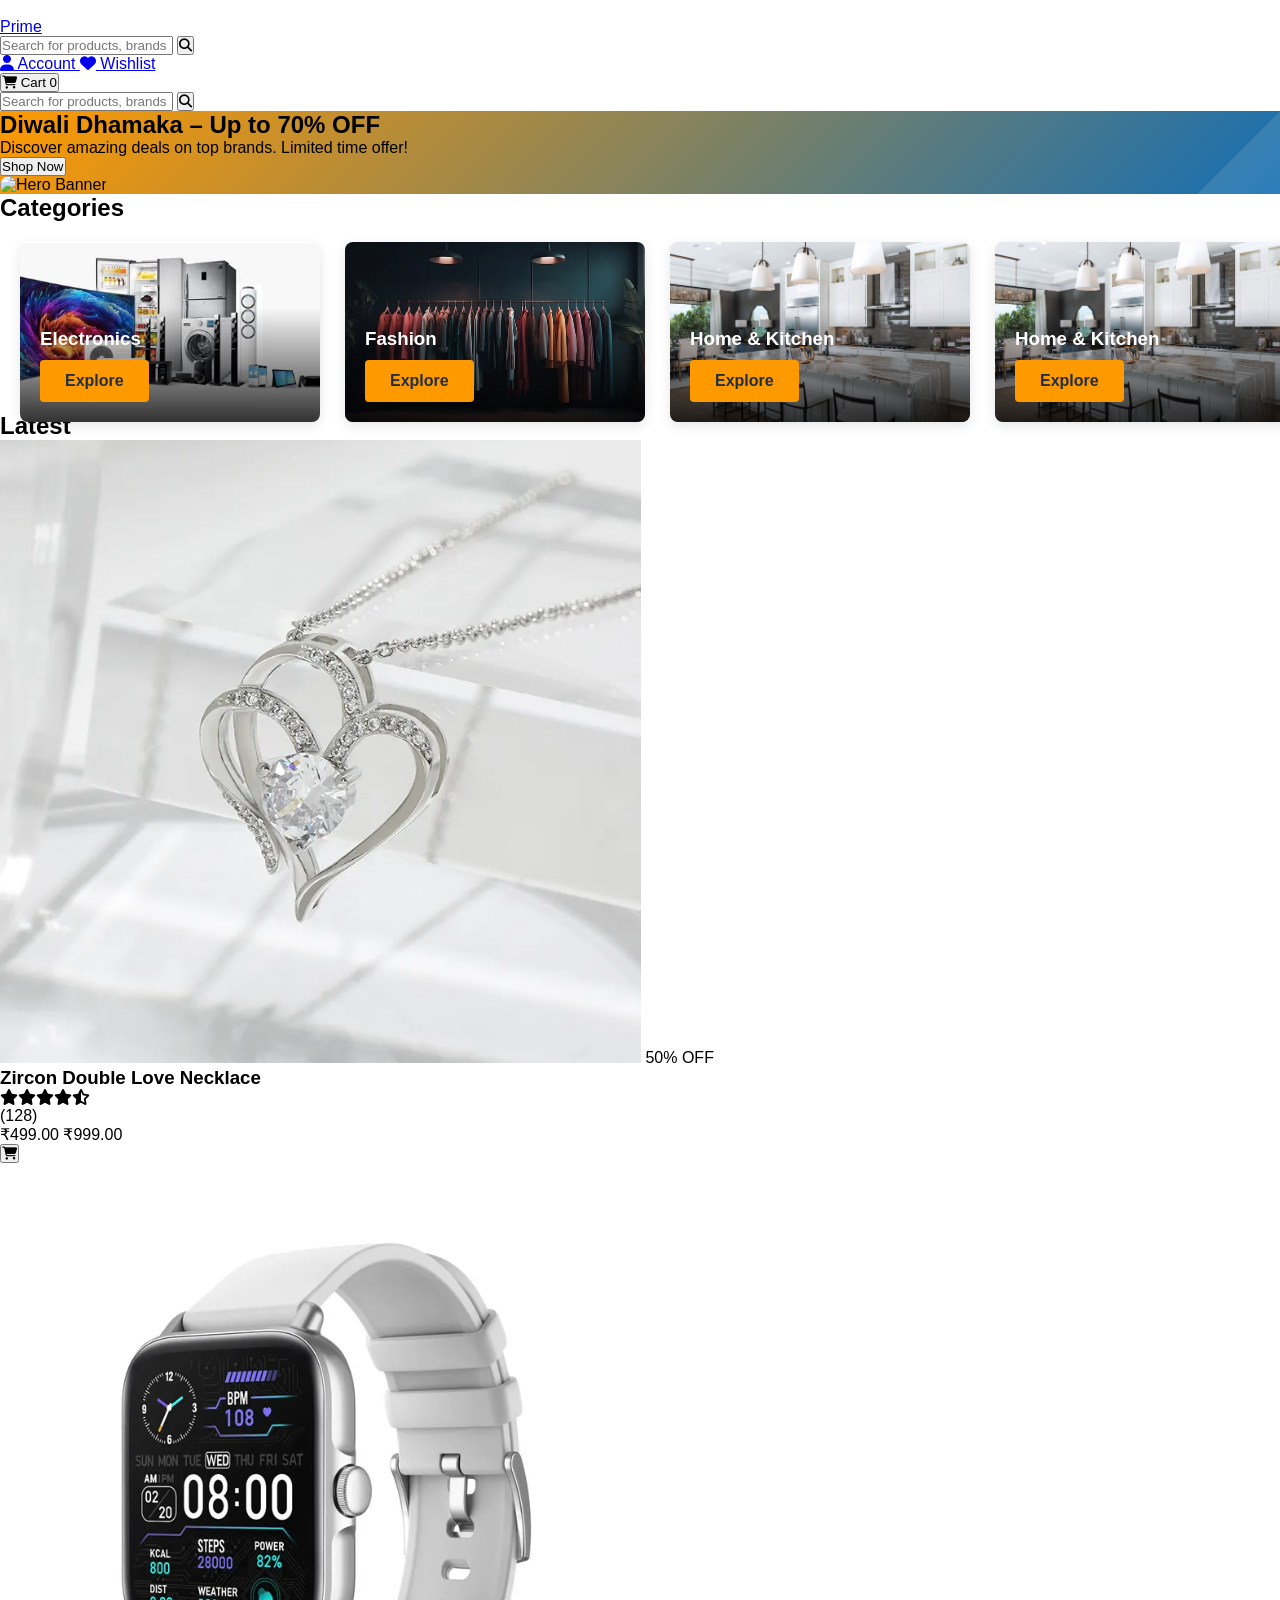
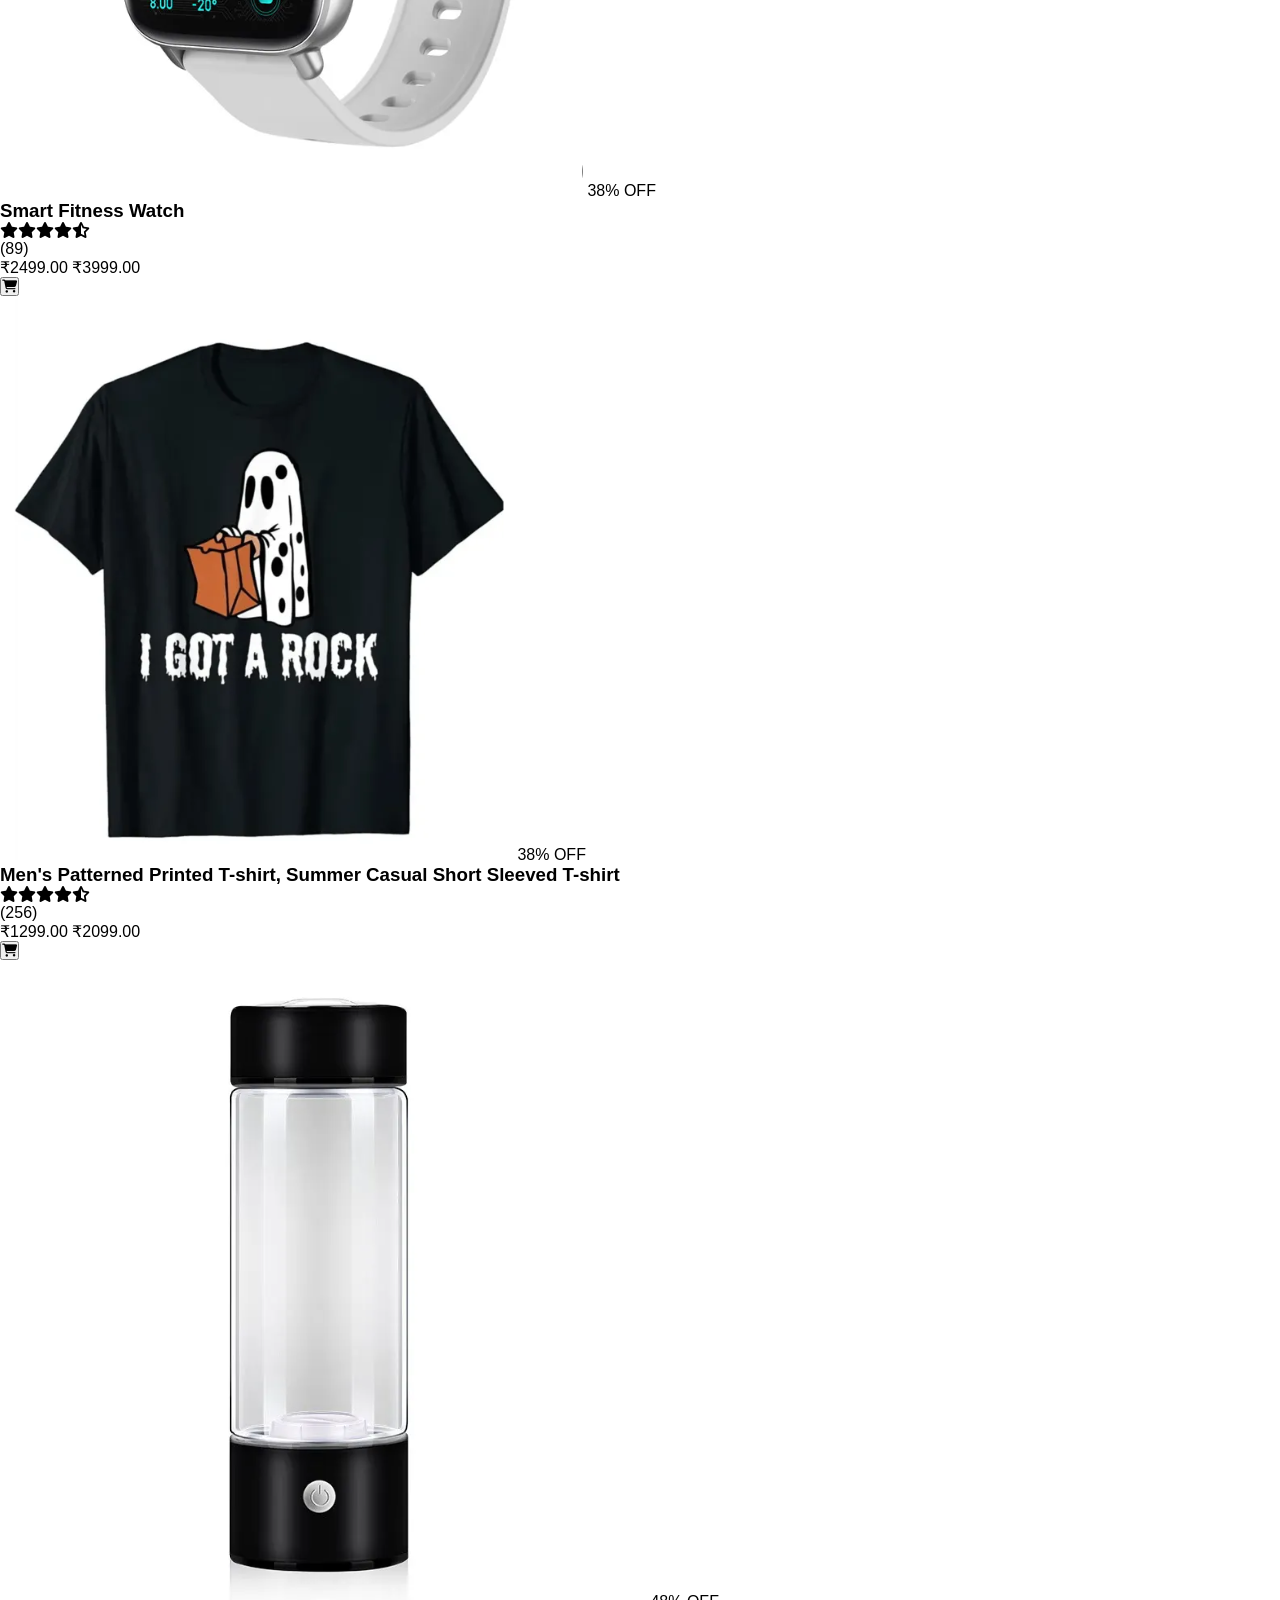
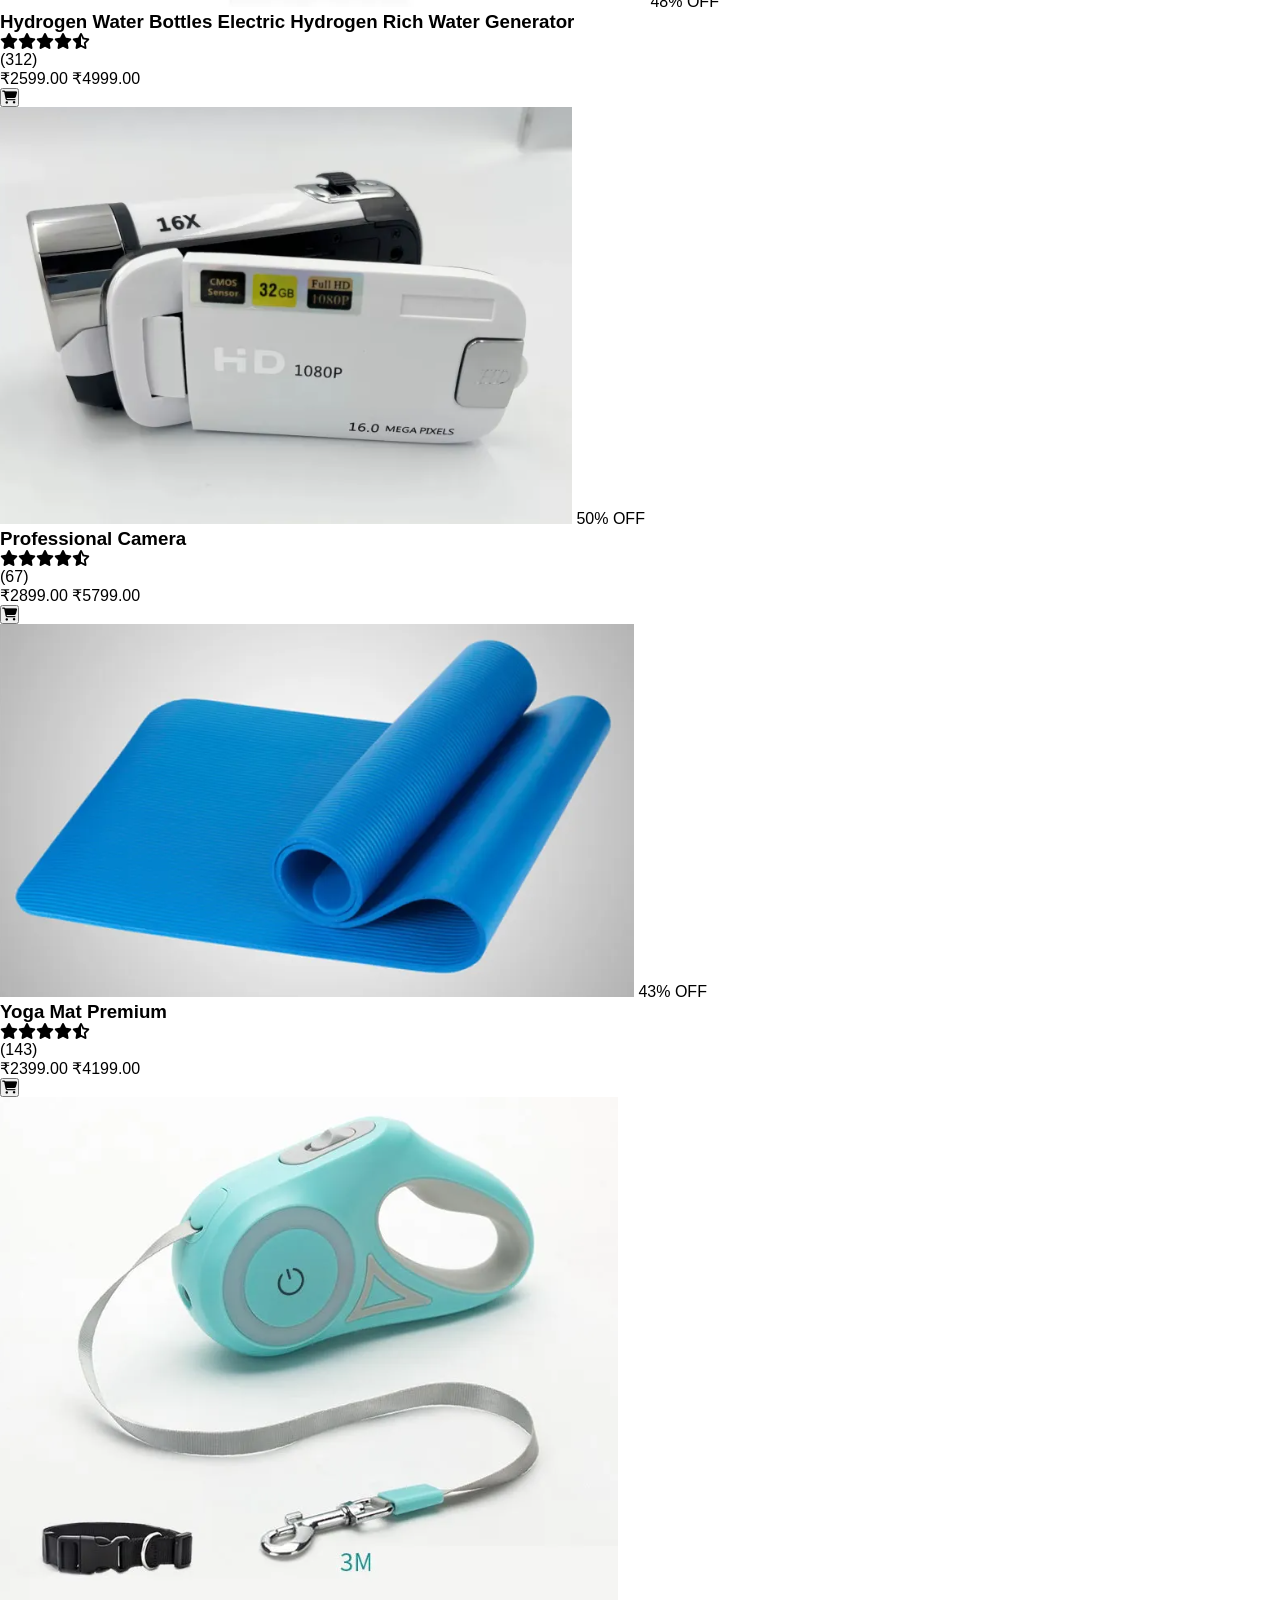
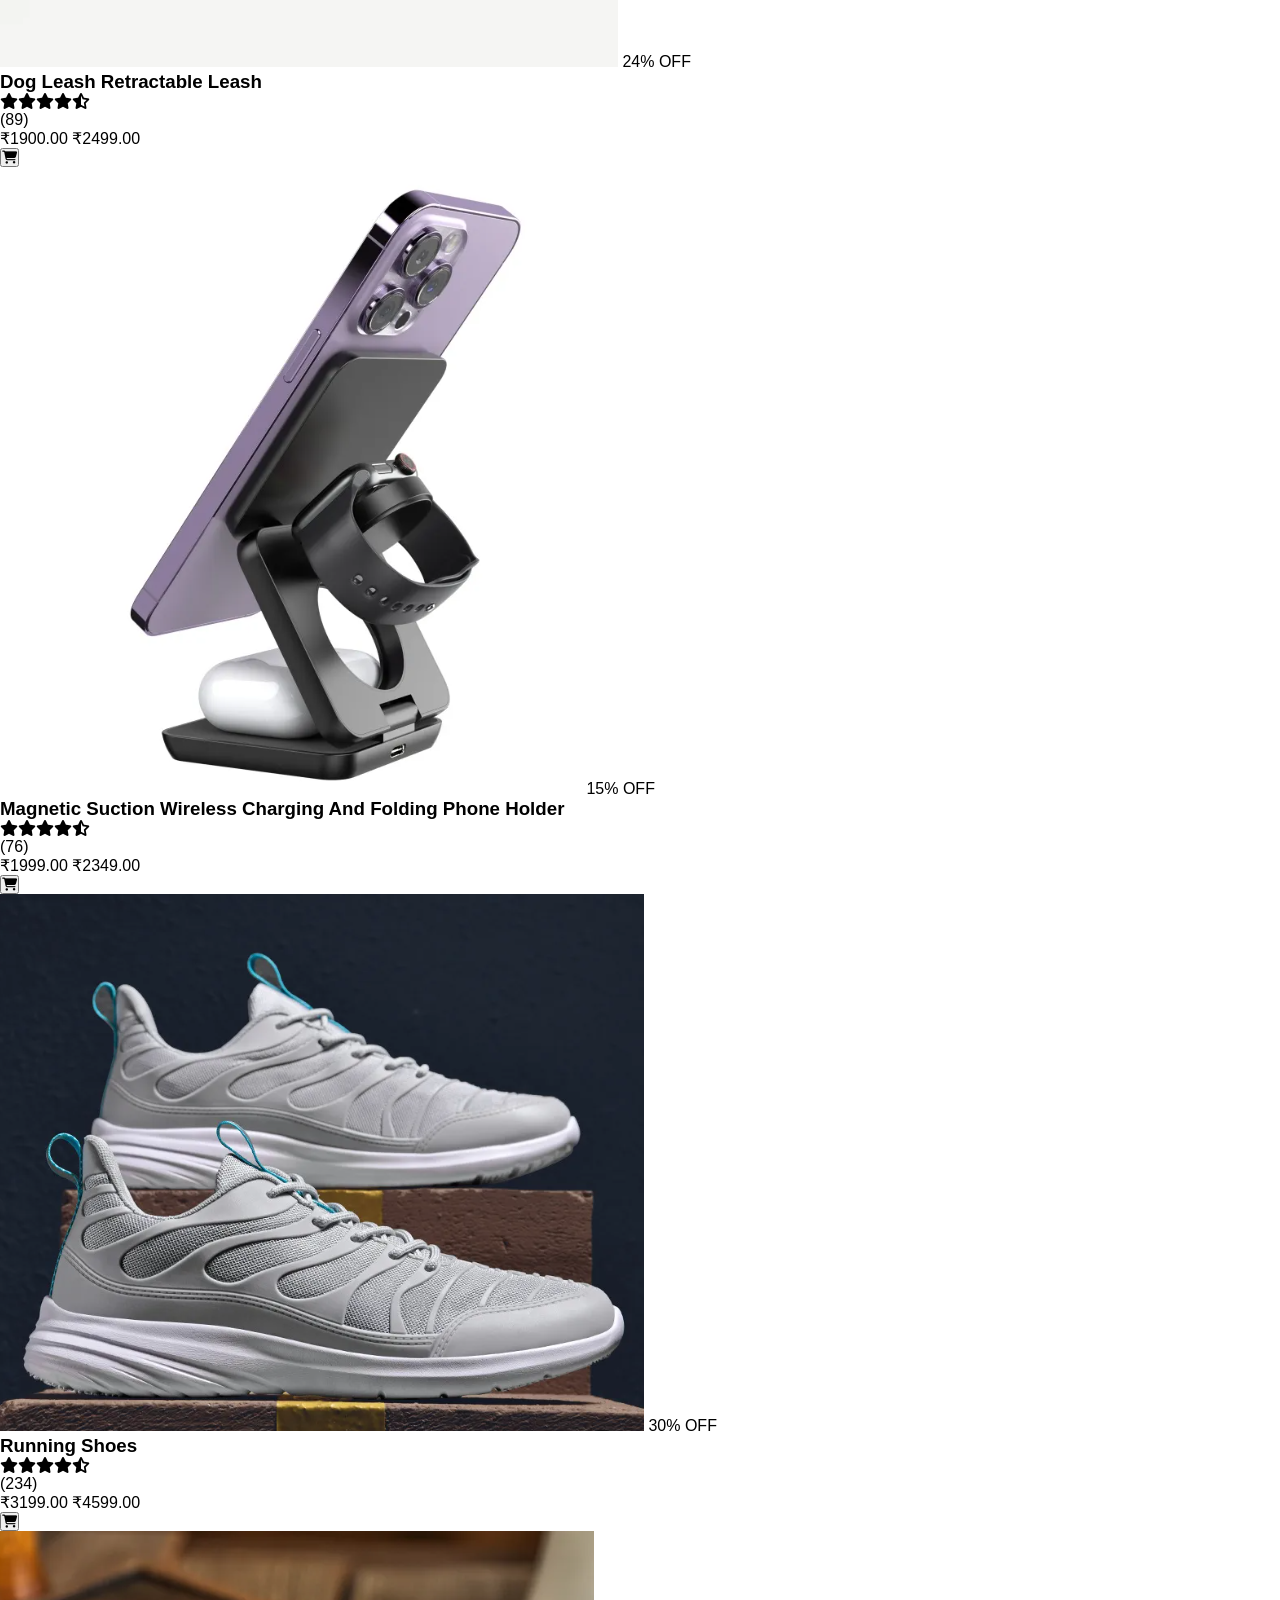
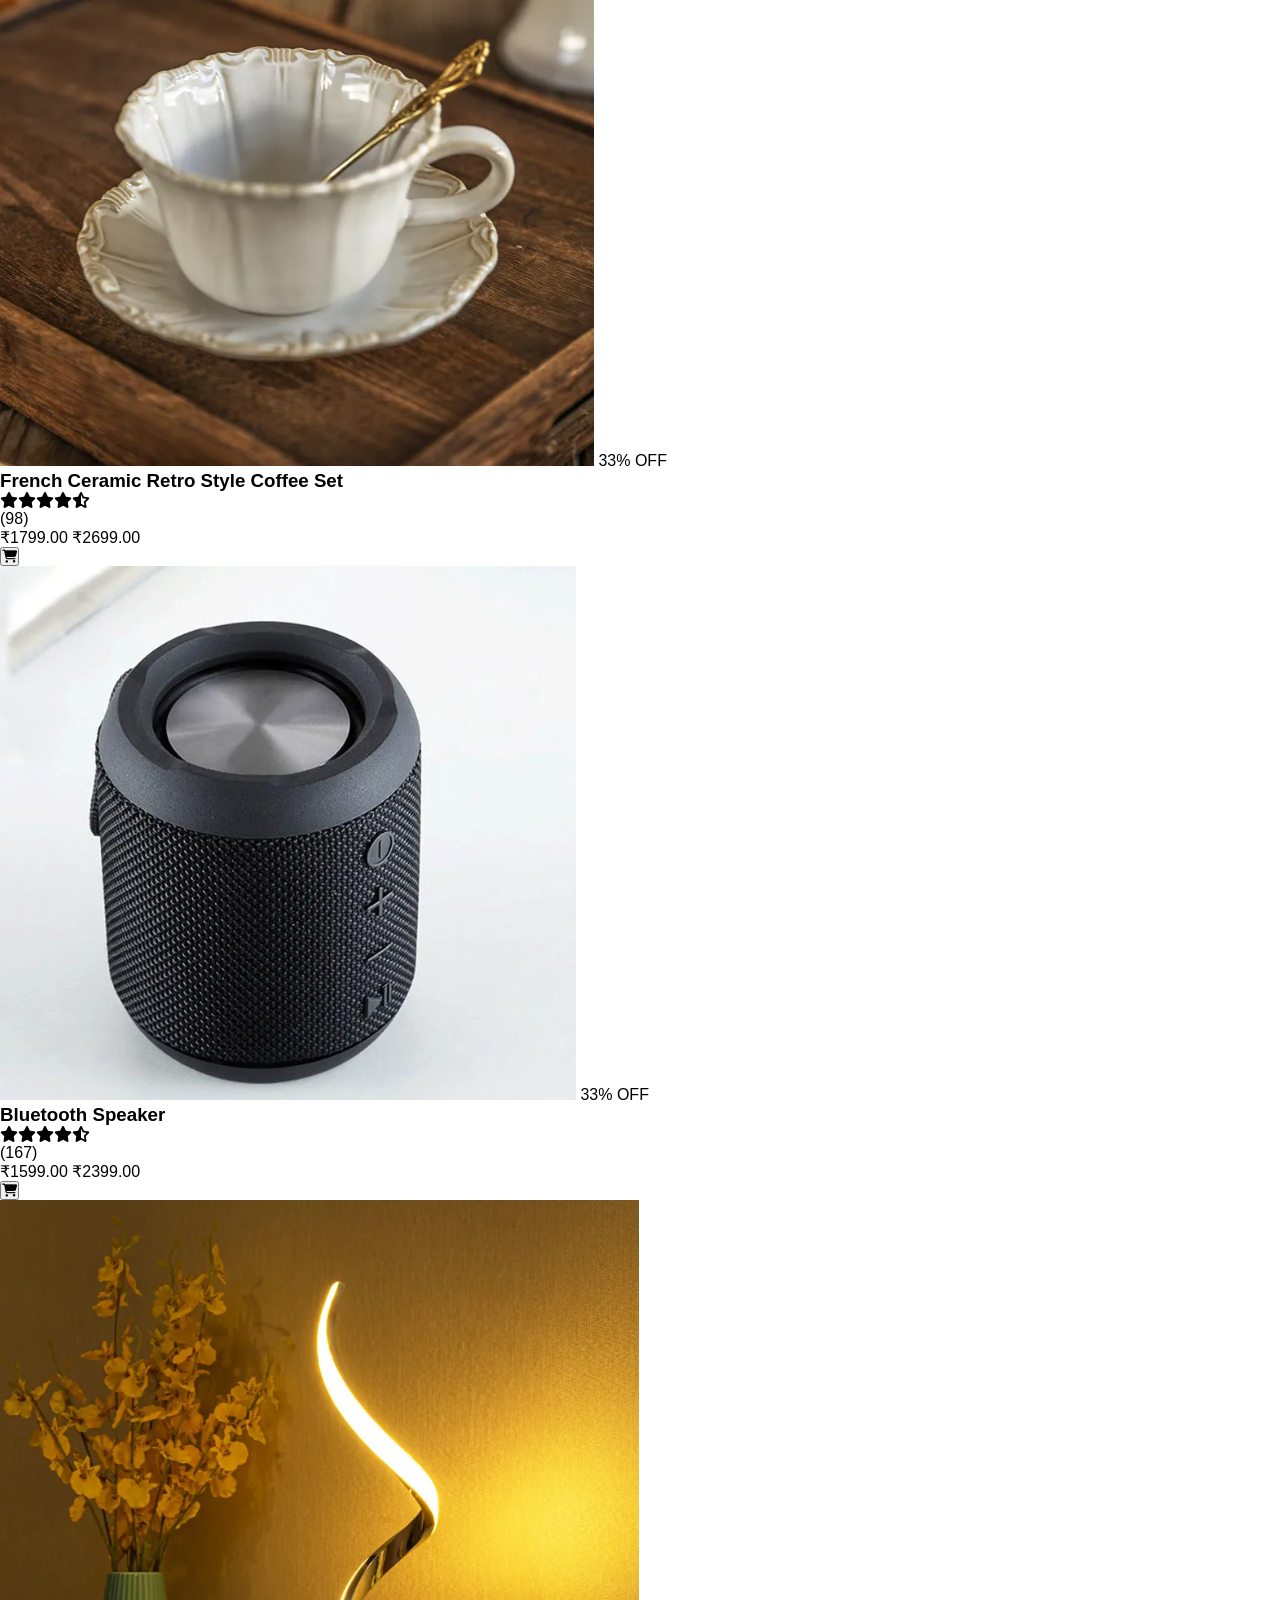
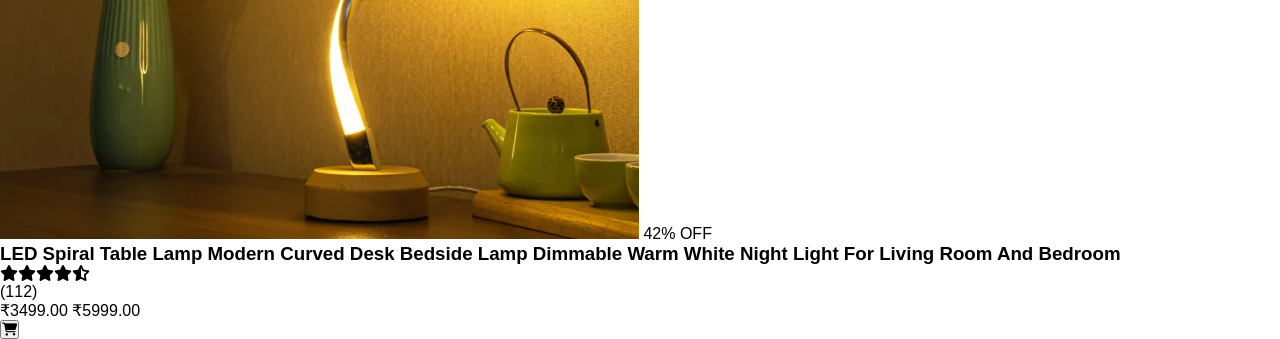
==== Prime.html @ 4dba27ad "Add files via upload" ====
<!DOCTYPE html>
<html lang="en">

<head>
    <meta charset="UTF-8">
    <meta name="viewport" content="width=device-width, initial-scale=1.0">
    <title>Prime</title>
    <link rel="stylesheet" href="style.css">
    <script src="https://cdn.tailwindcss.com"></script>
    <link rel="stylesheet" href="https://cdnjs.cloudflare.com/ajax/libs/font-awesome/6.4.0/css/all.min.css">
</head>

<body class="bg-gray-50">

    <!-- Notification -->
    <div id="notification"
        class="notification fixed top-20 right-4 bg-green-500 text-white px-6 py-3 rounded-lg shadow-lg z-50">
        <span class="font-medium">Product added to cart!</span>
    </div>

    <!-- Navbar -->
    <nav class="bg-white shadow-md sticky top-0 z-40">
        <div class="container mx-auto px-4">
            <div class="flex items-center justify-between h-16">
                <!-- Logo -->
                <div class="flex items-center">
                    <a href="#" class="text-2xl font-bold text-indigo-600">Prime</a>
                </div>

                <!-- Search Bar -->
                <div class="hidden md:flex flex-1 max-w-xl mx-8">
                    <div class="relative w-full">
                        <input type="text" placeholder="Search for products, brands and more"
                            class="w-full px-4 py-2 rounded-lg border border-gray-300 focus:outline-none focus:ring-2 focus:ring-indigo-500 focus:border-transparent">
                        <button
                            class="absolute right-0 top-0 h-full px-4 bg-indigo-600 text-white rounded-r-lg hover:bg-indigo-700 transition-colors">
                            <i class="fas fa-search"></i>
                        </button>
                    </div>
                </div>

                <!-- Right Menu -->
                <div class="flex items-center space-x-6">
                    <a href="#" class="text-gray-700 hover:text-indigo-600 transition-colors hidden md:block">
                        <i class="fas fa-user mr-1"></i> Account
                    </a>
                    <a href="#" class="text-gray-700 hover:text-indigo-600 transition-colors">
                        <i class="fas fa-heart mr-1"></i> Wishlist
                    </a>
                    <div class="relative">
                        <button id="cart-button" class="text-gray-700 hover:text-indigo-600 transition-colors">
                            <i class="fas fa-shopping-cart mr-1"></i> Cart
                            <span id="cart-count"
                                class="cart-count absolute -top-2 -right-2 bg-indigo-600 text-white text-xs rounded-full h-5 w-5 flex items-center justify-center">0</span>
                        </button>
                    </div>
                </div>
            </div>

            <!-- Mobile Search -->
            <div class="md:hidden pb-4">
                <div class="relative">
                    <input type="text" placeholder="Search for products, brands and more"
                        class="w-full px-4 py-2 rounded-lg border border-gray-300 focus:outline-none focus:ring-2 focus:ring-indigo-500 focus:border-transparent">
                    <button class="absolute right-0 top-0 h-full px-4 bg-indigo-600 text-white rounded-r-lg">
                        <i class="fas fa-search"></i>
                    </button>
                </div>
            </div>
        </div>
    </nav>

 <!-- Hero Section -->
    <section class="hero-section text-white py-12 md:py-20">
        <div class="container mx-auto px-4">
            <div class="flex flex-col md:flex-row items-center">
                <div class="md:w-1/2 mb-8 md:mb-0 hero-content">
                    <h1 class="text-4xl md:text-5xl font-bold mb-4 animate-slideInLeft">Diwali Dhamaka – Up to 70% OFF</h1>
                    <p class="text-xl mb-6 animate-slideInLeft" style="animation-delay: 0.2s">Discover amazing deals on top brands. Limited time offer!</p>
                    <button class="bg-white text-indigo-600 px-8 py-3 rounded-lg font-semibold hover:bg-gray-100 transition-colors shadow-lg animate-slideInLeft" style="animation-delay: 0.4s">
                        Shop Now
                    </button>
                </div>
                <div class="md:w-1/2 flex justify-center">
                    <img src="img-logo.jpg" alt="Hero Banner" class="rounded-lg hero-image animate-slideInRight">
                </div>
            </div>
        </div>
    </section>


   <!-- category section -->

   <section class="py-12 bg-white ">
    <div>
        <h1  class="text-2xl font-bold mb-3 text-center">Categories</h1>
        <div class="div-cate">
        <div class="categories">
        <div class="category-card" style="background-image: url('img2.webp');">
            <div class="category-content">
                <h3>Electronics</h3>
                <a href="#" class="btn">Explore</a>
            </div>
        </div>
        
        <div class="category-card" style="background-image: url('img3.jpg');">
            <div class="category-content">
                <h3>Fashion</h3>
                <a href="#" class="btn">Explore</a>
            </div>
        </div>
        
        <div class="category-card" style="background-image: url('img5.jpg');">
            <div class="category-content">
                <h3>Home & Kitchen</h3>
                <a href="#" class="btn">Explore</a>
            </div>
        </div>

        <div class="category-card" style="background-image: url('img5.jpg');">
            <div class="category-content">
                <h3>Home & Kitchen</h3>
                <a href="#" class="btn">Explore</a>
            </div>
        </div>
    </div>
    </div>
    </div>
   </section>



       <!-- Categories Section -->
    <section style="margin-top: -50px;" class="py-12 bg-white">
        <div class="container mx-auto px-4">
            <h2 class="text-2xl font-bold mb-8 text-center">Latest</h2>
            <div class="grid grid-cols-2 md:grid-cols-4 lg:grid-cols-6 gap-4">
                <div class="bg-gray-100 rounded-lg p-4 text-center hover:bg-indigo-50 transition-colors cursor-pointer">
                    <div class="bg-indigo-100 w-16 h-16 rounded-full flex items-center justify-center mx-auto mb-2">
                        <i class="fas fa-mobile-alt text-indigo-600 text-2xl"></i>
                    </div>
                    <span class="font-medium">Electronics</span>
                </div>
                <div class="bg-gray-100 rounded-lg p-4 text-center hover:bg-indigo-50 transition-colors cursor-pointer">
                    <div class="bg-indigo-100 w-16 h-16 rounded-full flex items-center justify-center mx-auto mb-2">
                        <i class="fas fa-tshirt text-indigo-600 text-2xl"></i>
                    </div>
                    <span class="font-medium">Fashion</span>
                </div>
                <div class="bg-gray-100 rounded-lg p-4 text-center hover:bg-indigo-50 transition-colors cursor-pointer">
                    <div class="bg-indigo-100 w-16 h-16 rounded-full flex items-center justify-center mx-auto mb-2">
                        <i class="fas fa-home text-indigo-600 text-2xl"></i>
                    </div>
                    <span class="font-medium">Home</span>
                </div>
                <div class="bg-gray-100 rounded-lg p-4 text-center hover:bg-indigo-50 transition-colors cursor-pointer">
                    <div class="bg-indigo-100 w-16 h-16 rounded-full flex items-center justify-center mx-auto mb-2">
                        <i class="fas fa-dumbbell text-indigo-600 text-2xl"></i>
                    </div>
                    <span class="font-medium">Sports</span>
                </div>
                <div class="bg-gray-100 rounded-lg p-4 text-center hover:bg-indigo-50 transition-colors cursor-pointer">
                    <div class="bg-indigo-100 w-16 h-16 rounded-full flex items-center justify-center mx-auto mb-2">
                        <i class="fas fa-book text-indigo-600 text-2xl"></i>
                    </div>
                    <span class="font-medium">Books</span>
                </div>
                <div class="bg-gray-100 rounded-lg p-4 text-center hover:bg-indigo-50 transition-colors cursor-pointer">
                    <div class="bg-indigo-100 w-16 h-16 rounded-full flex items-center justify-center mx-auto mb-2">
                        <i class="fas fa-car text-indigo-600 text-2xl"></i>
                    </div>
                    <span class="font-medium">Automotive</span>
                </div>
            </div>
        </div>
    </section>

    <script>
        // Product data
        const products = [
            {
                id: 1,
                name: "Zircon Double Love Necklace",
                price: 499,
                originalPrice: 999,
                rating: 4.7,
                reviews: 128,
                category: "jewellery",
                image: "img-neck.PNG",
                description: "Zircon Double Love Necklace With Rhinestones Ins Personalized Heart-shaped Necklace Clavicle Chain Jewelry For Women Valentine's Day.",
                features: ["Unique design", "stylish and beautiful","Good material", "comfortable wear","A variety of colors", "any choice"]
            }, 
            {
                id: 2,
                name: "Smart Fitness Watch",
                price: 2499,
                originalPrice: 3999,
                rating: 4.3,
                reviews: 89,
                category: "Electronics",
                image: "img-smart-watch.PNG",
                description: "prepare a list of platform which deleiver oder in india allover in low cost.",
                features: ["Heart Rate Monitor", "GPS Tracking", "Water Resistant", "7-day Battery"]
            },
            {
                id: 3,
                name: "Men's Patterned Printed T-shirt, Summer Casual Short Sleeved T-shirt",
                price: 1299,
                originalPrice: 2099,
                rating: 4.7,
                reviews: 256,
                category: "Fashion",
                image: "img-t-shrit.PNG",
                description: "Comfortable and sustainable organic cotton t-shirt available in multiple colors. Perfect for everyday wear.",
                features: ["100% Organic Cotton", "Machine Washable", "Multiple Colors", "Eco-friendly"]
            },
            {
                id: 4,
                name: "Hydrogen Water Bottles Electric Hydrogen Rich Water Generator",
                price: 2599,
                originalPrice: 4999,
                rating: 4.8,
                reviews: 312,
                category: "home",
                image: "img-water-bottle.PNG",
                description: "Keep your drinks hot or cold for hours with this durable stainless steel water bottle. Eco-friendly and BPA-free.",
                features: ["Double Wall Insulation", "BPA-free", "Leak-proof", "Eco-friendly"]
            },
            {
                id: 5,
                name: "Professional Camera",
                price: 2899,
                originalPrice: 5799,
                rating: 4.9,
                reviews: 67,
                category: "Electronics",
                image: "img-camera.PNG",
                description: "Capture stunning photos and videos with this professional-grade camera featuring 4K video and advanced autofocus.",
                features: ["4K Video", "Advanced Autofocus", "Wi-Fi Connectivity", "Weather Sealed"]
            },
            {
                id: 6,
                name: "Yoga Mat Premium",
                price: 2399,
                originalPrice: 4199,
                rating: 4.6,
                reviews: 143,
                category: "Sports",
                image: "img-mat.PNG",
                description: "Non-slip yoga mat with extra cushioning for comfort during your yoga practice. Eco-friendly materials.",
                features: ["Non-slip Surface", "Extra Cushioning", "Eco-friendly", "Easy to Clean"]
            },
            {
                id: 7,
                name: "Dog Leash Retractable Leash",
                price: 1900,
                originalPrice: 2499,
                rating: 4.4,
                reviews: 89,
                category: "kits",
                image: "img-dog-kit.PNG",
                description: "A captivating novel from a bestselling author. Perfect for book clubs and casual reading.",
                features: ["Paperback", "500 Pages", "Bestseller", "Book Club Favorite"]
            },
            {
                id: 8,
                name: "Magnetic Suction Wireless Charging And Folding Phone Holder",
                price: 1999,
                originalPrice: 2349,
                rating: 4.2,
                reviews: 76,
                category: "Electronics",
                image: "img-wireless.PNG",
                description: "Charge your compatible devices wirelessly with this fast charging pad. Sleek design with LED indicator.",
                features: ["Fast Charging", "LED Indicator", "Sleek Design", "Universal Compatibility"]
            },
            {
                id: 9,
                name: "Running Shoes",
                price: 3199,
                originalPrice: 4599,
                rating: 4.7,
                reviews: 234,
                category: "Sports",
                image: "img-running-shoes.PNG",
                description: "Lightweight running shoes with advanced cushioning technology for maximum comfort during your runs.",
                features: ["Advanced Cushioning", "Breathable Material", "Durable Sole", "Multiple Sizes"]
            },
            {
                id: 10,
                name: "French Ceramic Retro Style Coffee Set",
                price: 1799,
                originalPrice: 2699,
                rating: 4.5,
                reviews: 98,
                category: "Home",
                image: "img-coffee-set.PNG",
                description: "Set of 4 beautifully designed ceramic mugs perfect for your morning coffee or tea. Dishwasher safe.",
                features: ["Set of 4", "Dishwasher Safe", "Elegant Design", "Comfortable Handle"]
            },
            {
                id: 11,
                name: "Bluetooth Speaker",
                price: 1599,
                originalPrice: 2399,
                rating: 4.3,
                reviews: 167,
                category: "Electronics",
                image: "img-bluetooth-speaker.PNG",
                description: "Portable Bluetooth speaker with 360-degree sound and waterproof design. Perfect for outdoor activities.",
                features: ["360-degree Sound", "Waterproof", "12-hour Battery", "Portable"]
            },
            {
                id: 12,
                name: "LED Spiral Table Lamp Modern Curved Desk Bedside Lamp Dimmable Warm White Night Light For Living Room And Bedroom",
                price: 3499,
                originalPrice: 5999,
                rating: 4.6,
                reviews: 112,
                category: "Home",
                image: "img-desk-lamp.PNG",
                description: "Modern desk lamp with built-in wireless charger and adjustable brightness. Perfect for home office.",
                features: ["Wireless Charger", "Adjustable Brightness", "Modern Design", "USB Port"]
            }
        ];

        // Cart functionality
        let cart = JSON.parse(localStorage.getItem('cart')) || [];
        const cartCount = document.getElementById('cart-count');
        
        // Initialize the page
        document.addEventListener('DOMContentLoaded', function() {
            renderProducts();
            updateCartCount();
            setupScrollAnimations();
            
            // Close modal when clicking outside
            document.getElementById('product-modal').addEventListener('click', function(e) {
                if (e.target === this) {
                    closeProductModal();
                }
            });
        });

        // Render products in different sections
        function renderProducts() {
            const featuredSection = document.querySelector('.bg-gray-50 .grid');
            const trendingSection = document.querySelector('.bg-white .grid');
            const recommendedSection = document.querySelector('.bg-gray-50:last-child .grid');
            
            // Clear existing content
            featuredSection.innerHTML = '';
            trendingSection.innerHTML = '';
            recommendedSection.innerHTML = '';
            
            // Distribute products to sections
            products.forEach((product, index) => {
                const productCard = createProductCard(product);
                
                if (index < 4) {
                    featuredSection.appendChild(productCard);
                } else if (index < 8) {
                    trendingSection.appendChild(productCard);
                } else {
                    recommendedSection.appendChild(productCard);
                }
            });
        }

        // Create product card HTML
        function createProductCard(product) {
            const card = document.createElement('div');
            card.className = 'product-card bg-white rounded-lg shadow-md overflow-hidden cursor-pointer category-cardd';
            card.setAttribute('data-id', product.id);
            
            const discount = Math.round(((product.originalPrice - product.price) / product.originalPrice) * 100);
            
            card.innerHTML = `
                <div class="relative">
                    <img src="${product.image}" alt="${product.name}" class="w-full h-48 object-cover">
                    <span class="absolute top-2 right-2 bg-red-500 text-white text-xs font-bold px-2 py-1 rounded">${discount}% OFF</span>
                </div>
                <div class="p-4">
                    <h3 class="font-semibold text-lg mb-1 truncate">${product.name}</h3>
                    <div class="flex items-center mb-2">
                        <div class="flex text-yellow-400 mr-2">
                            ${generateStarRating(product.rating)}
                        </div>
                        <span class="text-gray-600 text-sm">(${product.reviews})</span>
                    </div>
                    <div class="flex items-center justify-between">
                        <div>
                            <span class="text-lg font-bold text-gray-900">₹${product.price.toFixed(2)}</span>
                            <span class="text-sm text-gray-500 line-through ml-2">₹${product.originalPrice.toFixed(2)}</span>
                        </div>
                        <button class="add-to-cart bg-indigo-600 text-white p-2 rounded-full hover:bg-indigo-700 transition-colors" data-id="${product.id}">
                            <i class="fas fa-shopping-cart"></i>
                        </button>
                    </div>
                </div>
            `;
            
            // Add event listeners
            card.addEventListener('click', (e) => {
                if (!e.target.closest('.add-to-cart')) {
                    openProductModal(product.id);
                }
            });
            
            card.querySelector('.add-to-cart').addEventListener('click', (e) => {
                e.stopPropagation();
                addToCart(product.id);
            });
            
            return card;
        }

        // Generate star rating HTML
        function generateStarRating(rating) {
            let stars = '';
            const fullStars = Math.floor(rating);
            const hasHalfStar = rating % 1 !== 0;
            
            for (let i = 0; i < fullStars; i++) {
                stars += '<i class="fas fa-star"></i>';
            }
            
            if (hasHalfStar) {
                stars += '<i class="fas fa-star-half-alt"></i>';
            }
            
            const emptyStars = 5 - Math.ceil(rating);
            for (let i = 0; i < emptyStars; i++) {
                stars += '<i class="far fa-star"></i>';
            }
            
            return stars;
        }

        // Open product modal
        function openProductModal(productId) {
            const product = products.find(p => p.id === productId);
            if (!product) return;
            
            const modal = document.getElementById('product-modal');
            const modalContent = modal.querySelector('.modal-content');
            
            const discount = Math.round(((product.originalPrice - product.price) / product.originalPrice) * 100);
            
            modalContent.innerHTML = `
                <div class="p-6">
                    <button id="close-modal" class="absolute top-4 right-4 text-gray-500 hover:text-gray-700">
                        <i class="fas fa-times text-2xl"></i>
                    </button>
                    
                    <div class="flex flex-col md:flex-row gap-8">
                        <div class="md:w-1/2">
                            <img src="${product.image}" alt="${product.name}" class="w-full rounded-lg">
                        </div>
                        <div class="md:w-1/2">
                            <h2 class="text-2xl font-bold mb-2">${product.name}</h2>
                            <div class="flex items-center mb-4">
                                <div class="flex text-yellow-400 mr-2">
                                    ${generateStarRating(product.rating)}
                                </div>
                                <span class="text-gray-600">${product.rating} (${product.reviews} reviews)</span>
                            </div>
                            
                            <div class="mb-4">
                                <span class="text-3xl font-bold text-gray-900">$${product.price.toFixed(2)}</span>
                                <span class="text-lg text-gray-500 line-through ml-2">$${product.originalPrice.toFixed(2)}</span>
                                <span class="ml-2 bg-red-500 text-white text-sm font-bold px-2 py-1 rounded">${discount}% OFF</span>
                            </div>
                            
                            <p class="text-gray-700 mb-6">${product.description}</p>
                            
                            <div class="mb-6">
                                <h3 class="font-semibold mb-2">Key Features:</h3>
                                <ul class="list-disc list-inside text-gray-700">
                                    ${product.features.map(feature => `<li>${feature}</li>`).join('')}
                                </ul>
                            </div>
                            
                            <div class="flex items-center mb-6">
                                <span class="mr-4 font-medium">Quantity:</span>
                                <div class="flex items-center border border-gray-300 rounded">
                                    <button class="decrease-quantity px-3 py-1 text-gray-600 hover:bg-gray-100">-</button>
                                    <span class="quantity px-4 py-1">1</span>
                                    <button class="increase-quantity px-3 py-1 text-gray-600 hover:bg-gray-100">+</button>
                                </div>
                            </div>
                            
                            <div class="flex space-x-4">
                                <button class="add-to-cart-modal flex-1 bg-indigo-600 text-white py-3 px-6 rounded-lg font-semibold hover:bg-indigo-700 transition-colors" data-id="${product.id}">
                                    <i class="fas fa-shopping-cart mr-2"></i> Add to Cart
                                </button>
                                <button class="buy-now flex-1 bg-green-600 text-white py-3 px-6 rounded-lg font-semibold hover:bg-green-700 transition-colors">
                                    Buy Now
                                </button>
                            </div>
                        </div>
                    </div>
                </div>
            `;
            
            // Add event listeners for modal
            document.getElementById('close-modal').addEventListener('click', closeProductModal);
            
            const decreaseBtn = modalContent.querySelector('.decrease-quantity');
            const increaseBtn = modalContent.querySelector('.increase-quantity');
            const quantitySpan = modalContent.querySelector('.quantity');
            
            decreaseBtn.addEventListener('click', () => {
                let quantity = parseInt(quantitySpan.textContent);
                if (quantity > 1) {
                    quantitySpan.textContent = quantity - 1;
                }
            });
            
            increaseBtn.addEventListener('click', () => {
                let quantity = parseInt(quantitySpan.textContent);
                quantitySpan.textContent = quantity + 1;
            });
            
            modalContent.querySelector('.add-to-cart-modal').addEventListener('click', () => {
                const quantity = parseInt(quantitySpan.textContent);
                addToCart(product.id, quantity);
                closeProductModal();
            });
            
            // Show modal
            modal.classList.remove('hidden');
            setTimeout(() => {
                modal.classList.add('modal-open');
            }, 10);
        }

        // Close product modal
        function closeProductModal() {
            const modal = document.getElementById('product-modal');
            modal.classList.remove('modal-open');
            setTimeout(() => {
                modal.classList.add('hidden');
            }, 300);
        }

        // Add product to cart
        function addToCart(productId, quantity = 1) {
            const product = products.find(p => p.id === productId);
            if (!product) return;
            
            const existingItem = cart.find(item => item.id === productId);
            
            if (existingItem) {
                existingItem.quantity += quantity;
            } else {
                cart.push({
                    id: product.id,
                    name: product.name,
                    price: product.price,
                    image: product.image,
                    quantity: quantity
                });
            }
            
            // Save to localStorage
            localStorage.setItem('cart', JSON.stringify(cart));
            
            // Update UI
            updateCartCount();
            showNotification();
        }

        // Update cart count in navbar
        function updateCartCount() {
            const totalItems = cart.reduce((total, item) => total + item.quantity, 0);
            cartCount.textContent = totalItems;
            
            // Add animation
            cartCount.classList.add('pulse');
            setTimeout(() => {
                cartCount.classList.remove('pulse');
            }, 500);
        }

        // Show notification
        function showNotification() {
            const notification = document.getElementById('notification');
            notification.classList.add('show');
            
            setTimeout(() => {
                notification.classList.remove('show');
            }, 3000);
        }

        // Setup scroll animations
        function setupScrollAnimations() {
            const fadeElements = document.querySelectorAll('.fade-in');
            
            const observer = new IntersectionObserver((entries) => {
                entries.forEach(entry => {
                    if (entry.isIntersecting) {
                        entry.target.classList.add('visible');
                    }
                });
            }, { threshold: 0.1 });
            
            fadeElements.forEach(el => {
                observer.observe(el);
            });
        }
    </script>
    
<script src="script.js"></script>
</body>

</html>
---- style.css ----
* {
      padding: 0;
      margin: 0;
  }

  body {
      font-family: 'Inter', sans-serif;
  }

  :root {
      --primary: #ff9900;
      --secondary: #146eb4;
      --dark: #232f3e;
      --light: #f2f2f2;
      --accent: #ff4d4d;
      --text: #333;
      --text-light: #767676;
      --shadow: 0 4px 12px rgba(0, 0, 0, 0.1);
      --transition: all 0.3s cubic-bezier(0.25, 0.8, 0.25, 1);
  }

   /* Custom Animations */
        @keyframes fadeIn {
            from { opacity: 0; transform: translateY(20px); }
            to { opacity: 1; transform: translateY(0); }
        }
        
        @keyframes slideInLeft {
            from { opacity: 0; transform: translateX(-50px); }
            to { opacity: 1; transform: translateX(0); }
        }
        
        @keyframes slideInRight {
            from { opacity: 0; transform: translateX(50px); }
            to { opacity: 1; transform: translateX(0); }
        }
        
        @keyframes pulse {
            0% { transform: scale(1); }
            50% { transform: scale(1.05); }
            100% { transform: scale(1); }
        }
        
        @keyframes float {
            0% { transform: translateY(0px); }
            50% { transform: translateY(-10px); }
            100% { transform: translateY(0px); }
        }
        
        @keyframes shimmer {
            0% { background-position: -468px 0; }
            100% { background-position: 468px 0; }
        }
        
        .animate-fadeIn {
            animation: fadeIn 0.8s ease-out forwards;
        }
        
        .animate-slideInLeft {
            animation: slideInLeft 0.8s ease-out forwards;
        }
        
        .animate-slideInRight {
            animation: slideInRight 0.8s ease-out forwards;
        }
        
        .animate-pulse {
            animation: pulse 2s infinite;
        }
        
        .animate-float {
            animation: float 3s ease-in-out infinite;
        }
        
        .animate-shimmer {
            animation: shimmer 1.5s linear infinite;
            background: linear-gradient(to right, #f6f7f8 8%, #edeef1 18%, #f6f7f8 33%);
            background-size: 800px 104px;
        }

  .notification {
      transform: translateX(100%);
      transition: transform 0.3s ease;
  }

  .notification.show {
      transform: translateX(0);
  }

  /* Hero Section */
  .hero-section {
            background: linear-gradient(135deg, var(--primary) 0%, var(--secondary) 100%);
            position: relative;
            overflow: hidden;
        }
        
        .hero-section::before {
            content: '';
            position: absolute;
            top: 0;
            left: 0;
            width: 100%;
            height: 100%;
            background: url('data:image/svg+xml,<svg xmlns="http://www.w3.org/2000/svg" viewBox="0 0 1000 1000" opacity="0.1"><polygon fill="white" points="0,1000 1000,0 1000,1000"/></svg>');
            background-size: cover;
        }
        
        .hero-content {
            position: relative;
            z-index: 2;
        }
        
        .hero-image {
            border-radius: 20px;
            box-shadow: 0 25px 50px -12px rgba(0, 0, 0, 0.25);
            transform: perspective(1000px) rotateY(-5deg) rotateX(5deg);
            transition: transform 0.5s ease;
        }
        
        .hero-image:hover {
            transform: perspective(1000px) rotateY(0) rotateX(0);
        }

  .slide {
      position: absolute;
      top: 0;
      left: 0;
      width: 100%;
      height: 60vh;
      opacity: 0;
      transition: opacity 1s ease-in-out;
      background-size: cover;
      background-position: center;
      display: flex;
      align-items: center;
      padding: 0 50px;
  }

  .slide.active {
      opacity: 1;
  }

  .slide-content {
      background: rgba(0, 0, 0, 0.7);
      padding: 30px;
      border-radius: 8px;
      max-width: 500px;
      color: white;
      animation: slideInRight 1s ease;
  }

  .slide-content h2 {
      font-size: 2.5rem;
      margin-bottom: 15px;
  }

  .slide-content p {
      margin-bottom: 20px;
      font-size: 1.1rem;
  }

  .btn {
      background: var(--primary);
      color: var(--dark);
      padding: 12px 25px;
      border: none;
      border-radius: 4px;
      font-weight: bold;
      cursor: pointer;
      transition: var(--transition);
      text-decoration: none;
      display: inline-block;
  }

  .btn:hover {
      background: #e88a00;
      transform: translateY(-3px);
      box-shadow: 0 5px 15px rgba(0, 0, 0, 0.2);
  }

  /* Categories Section */
  .categories {
      display: grid;
      grid-template-columns: repeat(auto-fill, minmax(300px, 1fr));
      gap: 25px;
      max-width: 1500px;
      margin: 40px auto;
      padding: 0 20px;
  }

  .category-card {
      background: white;
      border-radius: 8px;
      overflow: hidden;
      background-position: center;
      background-size: cover;
      box-shadow: var(--shadow);
      transition: var(--transition);
      position: relative;
      height: 180px;
  }

  .category-card:hover {
            transform: scale(1.05);
            box-shadow: 0 25px 50px -12px rgba(0, 0, 0, 0.25);
            
        }

        
  .category-cardd:hover {
            transform: scale(1.05);
            box-shadow: 0 25px 50px -12px rgba(0, 0, 0, 0.25);
            transition: 0.5s ease;
        }
  .category-content {
      position: absolute;
      bottom: 0;
      left: 0;
      width: 100%;
      padding: 20px;
      background: linear-gradient(transparent, rgba(0, 0, 0, 0.8));
      color: white;
  }

  .category-content h3 {
      margin-bottom: 10px;
      font-weight: bold;
  }

  .category-cont {
    margin-left: 15px;
  }

  .div-cate {
    display: flex;
    overflow: scroll;
    scrollbar-width: none;
    margin-top: -20px;
  }
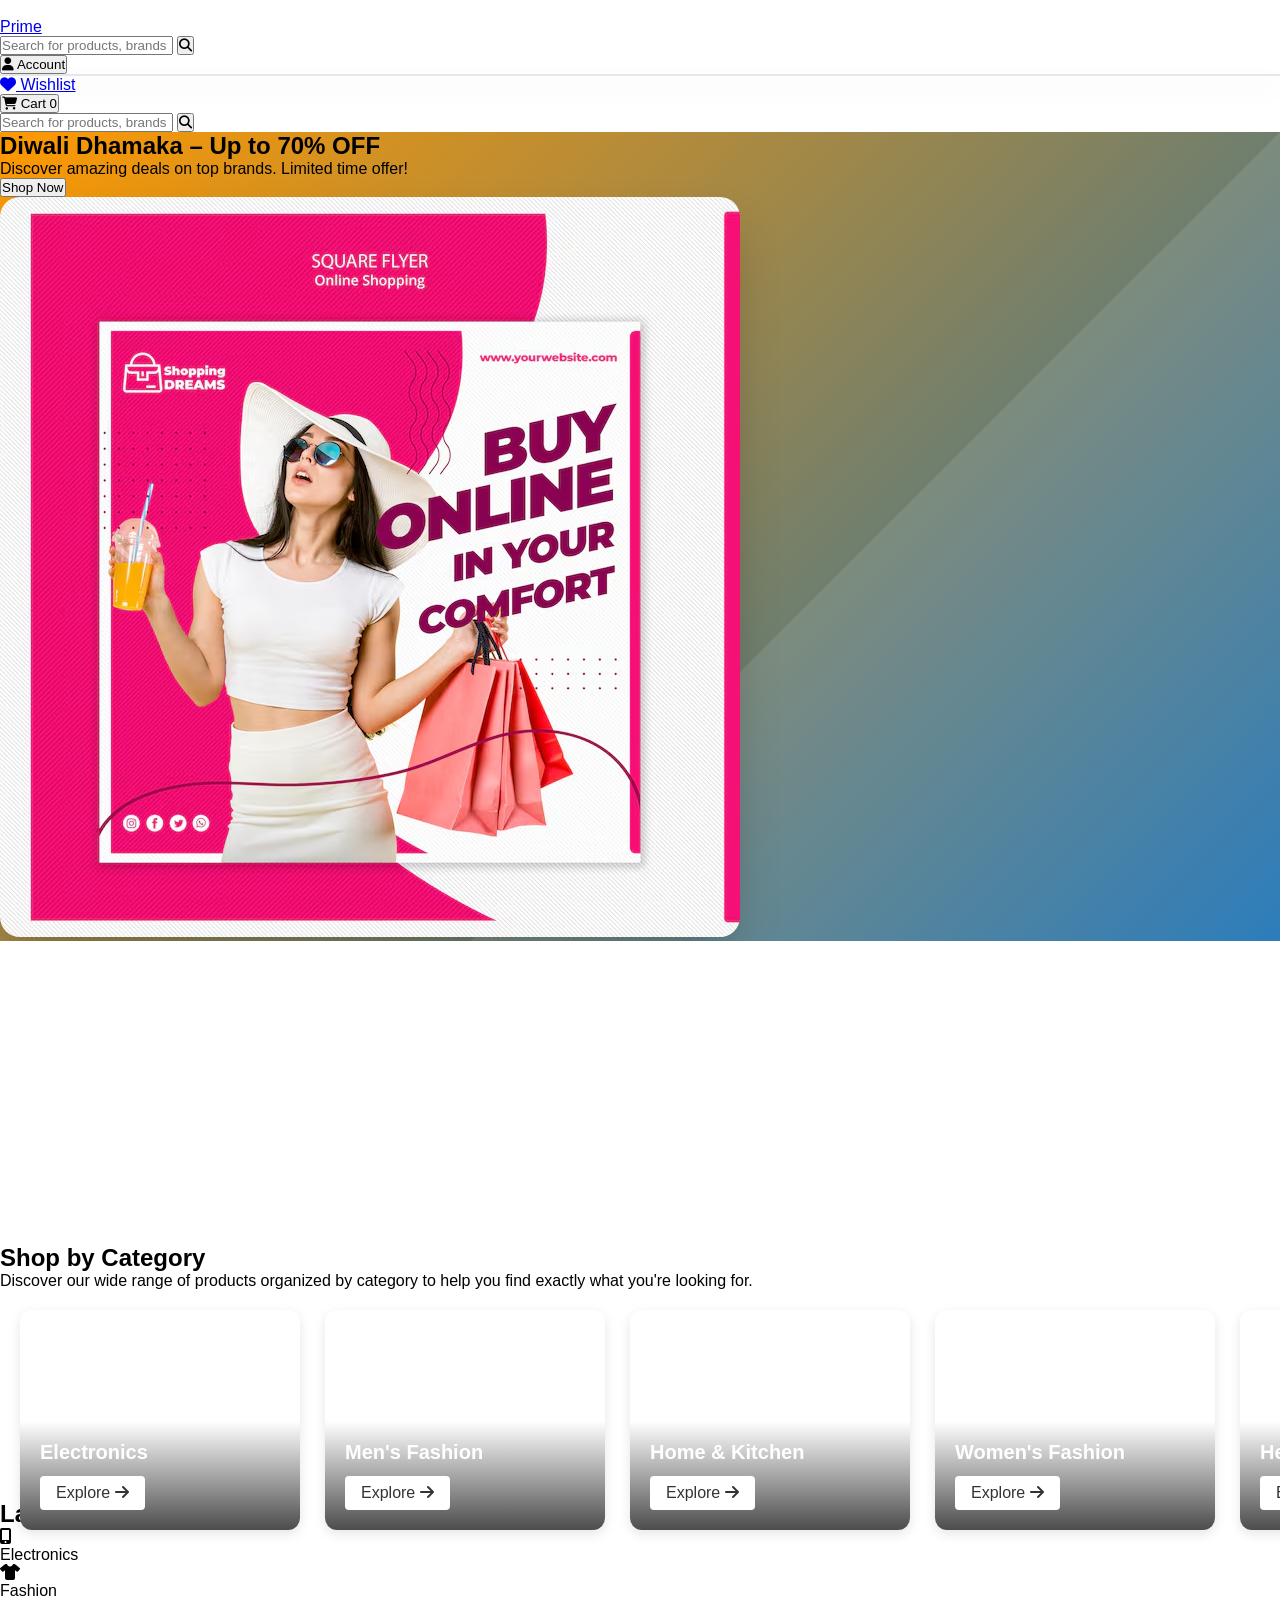
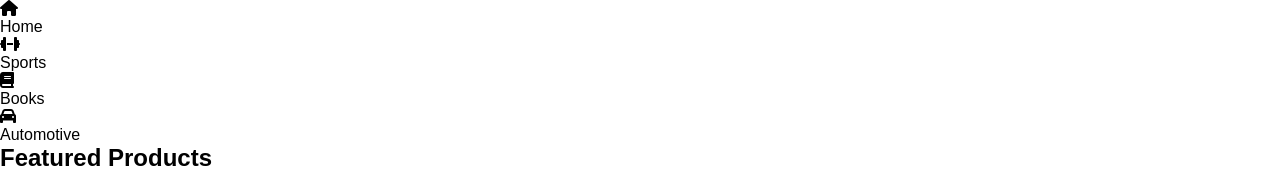
==== commit a342ae14: "Update Prime.html" ====
--- a/Prime.html
+++ b/Prime.html
@@ -8,6 +8,353 @@
     <link rel="stylesheet" href="style.css">
     <script src="https://cdn.tailwindcss.com"></script>
     <link rel="stylesheet" href="https://cdnjs.cloudflare.com/ajax/libs/font-awesome/6.4.0/css/all.min.css">
+    <style>
+        * {
+            padding: 0;
+            margin: 0;
+        }
+
+        body {
+            font-family: 'Inter', sans-serif;
+        }
+
+        :root {
+            --primary: #ff9900;
+            --secondary: #146eb4;
+            --dark: #232f3e;
+            --shadow: 0 4px 6px rgba(0, 0, 0, 0.1);
+            --transition: all 0.3s ease;
+            --primary-color: #4f46e5;
+            --primary-hover: #4338ca;
+            --light: #f2f2f2;
+            --accent: #ff4d4d;
+            --text: #333;
+            --text-light: #767676;
+            --shadow: 0 4px 12px rgba(0, 0, 0, 0.1);
+            --transition: all 0.3s cubic-bezier(0.25, 0.8, 0.25, 1);
+        }
+
+        /* Custom Animations */
+        @keyframes fadeIn {
+            from { opacity: 0; transform: translateY(20px); }
+            to { opacity: 1; transform: translateY(0); }
+        }
+        
+        @keyframes slideInLeft {
+            from { opacity: 0; transform: translateX(-50px); }
+            to { opacity: 1; transform: translateX(0); }
+        }
+        
+        @keyframes slideInRight {
+            from { opacity: 0; transform: translateX(50px); }
+            to { opacity: 1; transform: translateX(0); }
+        }
+        
+        @keyframes pulse {
+            0% { transform: scale(1); }
+            50% { transform: scale(1.05); }
+            100% { transform: scale(1); }
+        }
+        
+        @keyframes float {
+            0% { transform: translateY(0px); }
+            50% { transform: translateY(-10px); }
+            100% { transform: translateY(0px); }
+        }
+        
+        @keyframes shimmer {
+            0% { background-position: -468px 0; }
+            100% { background-position: 468px 0; }
+        }
+        
+        .animate-fadeIn {
+            animation: fadeIn 0.8s ease-out forwards;
+        }
+        
+        .animate-slideInLeft {
+            animation: slideInLeft 0.8s ease-out forwards;
+        }
+        
+        .animate-slideInRight {
+            animation: slideInRight 0.8s ease-out forwards;
+        }
+        
+        .animate-pulse {
+            animation: pulse 2s infinite;
+        }
+        
+        .animate-float {
+            animation: float 3s ease-in-out infinite;
+        }
+        
+        .animate-shimmer {
+            animation: shimmer 1.5s linear infinite;
+            background: linear-gradient(to right, #f6f7f8 8%, #edeef1 18%, #f6f7f8 33%);
+            background-size: 800px 104px;
+        }
+
+        .notification {
+            transform: translateX(100%);
+            transition: transform 0.3s ease;
+        }
+
+        .notification.show {
+            transform: translateX(0);
+        }
+
+        /* Hero Section */
+        .hero-section {
+            background: linear-gradient(135deg, var(--primary) 0%, var(--secondary) 100%);
+            position: relative;
+            overflow: hidden;
+        }
+        
+        .hero-section::before {
+            content: '';
+            position: absolute;
+            top: 0;
+            left: 0;
+            width: 100%;
+            height: 100%;
+            background: url('data:image/svg+xml,<svg xmlns="http://www.w3.org/2000/svg" viewBox="0 0 1000 1000" opacity="0.1"><polygon fill="white" points="0,1000 1000,0 1000,1000"/></svg>');
+            background-size: cover;
+        }
+        
+        .hero-content {
+            position: relative;
+            z-index: 2;
+        }
+        
+        .hero-image {
+            border-radius: 20px;
+            box-shadow: 0 25px 50px -12px rgba(0, 0, 0, 0.25);
+            transform: perspective(1000px) rotateY(-5deg) rotateX(5deg);
+            transition: transform 0.5s ease;
+        }
+        
+        .hero-image:hover {
+            transform: perspective(1000px) rotateY(0) rotateX(0);
+        }
+
+        .slide {
+            position: absolute;
+            top: 0;
+            left: 0;
+            width: 100%;
+            height: 60vh;
+            opacity: 0;
+            transition: opacity 1s ease-in-out;
+            background-size: cover;
+            background-position: center;
+            display: flex;
+            align-items: center;
+            padding: 0 50px;
+        }
+
+        .slide.active {
+            opacity: 1;
+        }
+
+        .slide-content {
+            background: rgba(0, 0, 0, 0.7);
+            padding: 30px;
+            border-radius: 8px;
+            max-width: 500px;
+            color: white;
+            animation: slideInRight 1s ease;
+        }
+
+        .slide-content h2 {
+            font-size: 2.5rem;
+            margin-bottom: 15px;
+        }
+
+        .slide-content p {
+            margin-bottom: 20px;
+            font-size: 1.1rem;
+        }
+
+        .btn {
+            background: var(--primary);
+            color: var(--dark);
+            padding: 12px 25px;
+            border: none;
+            border-radius: 4px;
+            font-weight: bold;
+            cursor: pointer;
+            transition: var(--transition);
+            text-decoration: none;
+            display: inline-block;
+        }
+
+        .btn:hover {
+            background: #e88a00;
+            transform: translateY(-3px);
+            box-shadow: 0 5px 15px rgba(0, 0, 0, 0.2);
+        }
+
+        /* Categories Section */
+        .div-cate {
+            display: flex;
+            overflow-x: auto;
+            scrollbar-width: none;
+            -ms-overflow-style: none;
+            padding: 20px 0;
+            margin: 0 auto;
+            max-width: 1500px;
+        }
+        
+        .div-cate::-webkit-scrollbar {
+            display: none;
+        }
+        
+        .categories {
+            display: flex;
+            gap: 25px;
+            padding: 0 20px;
+            margin: 0 auto;
+        }
+        
+        .category-card {
+            background: white;
+            border-radius: 12px;
+            overflow: hidden;
+            background-position: center;
+            background-size: cover;
+            box-shadow: var(--shadow);
+            transition: var(--transition);
+            position: relative;
+            height: 220px;
+            min-width: 280px;
+            flex-shrink: 0;
+        }
+        
+        .category-card:hover {
+            transform: translateY(-8px);
+            box-shadow: 0 20px 40px rgba(0, 0, 0, 0.15);
+        }
+        
+        .category-content {
+            position: absolute;
+            bottom: 0;
+            left: 0;
+            width: 100%;
+            padding: 20px;
+            background: linear-gradient(transparent, rgba(0, 0, 0, 0.7));
+            color: white;
+            display: flex;
+            flex-direction: column;
+            align-items: flex-start;
+        }
+        
+        .category-content h3 {
+            margin-bottom: 12px;
+            font-weight: 600;
+            font-size: 1.25rem;
+        }
+        
+        .category-btn {
+            display: inline-block;
+            padding: 8px 16px;
+            background-color: white;
+            color: #333;
+            text-decoration: none;
+            border-radius: 4px;
+            font-weight: 500;
+            transition: var(--transition);
+        }
+        
+        .category-btn:hover {
+            background-color: var(--primary-color);
+            color: white;
+        }
+        
+        /* Section title styling */
+        .section-title {
+            font-size: 2rem;
+            font-weight: 700;
+            margin-bottom: 1rem;
+            color: #1f2937;
+            position: relative;
+            display: inline-block;
+        }
+        
+        .section-title::after {
+            content: '';
+            position: absolute;
+            bottom: -8px;
+            left: 50%;
+            transform: translateX(-50%);
+            width: 60px;
+            height: 3px;
+            background-color: var(--primary-color);
+            border-radius: 2px;
+        }
+
+        /* Auth Modal Styles */
+        .modal-content {
+            transition: transform 0.3s ease;
+        }
+
+        #auth-modal {
+            opacity: 0;
+            transition: opacity 0.3s ease;
+        }
+
+        #auth-modal:not(.hidden) {
+            opacity: 1;
+        }
+
+        #auth-modal .modal-content {
+            transform: scale(0.95);
+        }
+
+        #auth-modal:not(.hidden) .modal-content {
+            transform: scale(1);
+        }
+
+        /* User Menu Styles */
+        .user-menu-dropdown {
+            box-shadow: 0 10px 25px rgba(0, 0, 0, 0.15);
+            border: 1px solid #e5e7eb;
+        }
+
+        /* Form Styles */
+        input:focus {
+            outline: none;
+        }
+
+        /* Loading state for buttons */
+        button:disabled {
+            opacity: 0.6;
+            cursor: not-allowed;
+        }
+
+        /* Google button hover effect */
+        #google-login:hover, #google-signup:hover {
+            transform: translateY(-1px);
+            box-shadow: 0 4px 12px rgba(0, 0, 0, 0.15);
+        }
+
+        /* Product Modal */
+        #product-modal {
+            opacity: 0;
+            transition: opacity 0.3s ease;
+        }
+
+        #product-modal:not(.hidden) {
+            opacity: 1;
+        }
+
+        .product-modal-content {
+            transform: scale(0.95);
+            transition: transform 0.3s ease;
+        }
+
+        #product-modal:not(.hidden) .product-modal-content {
+            transform: scale(1);
+        }
+    </style>
 </head>
 
 <body class="bg-gray-50">
@@ -41,9 +388,15 @@
 
                 <!-- Right Menu -->
                 <div class="flex items-center space-x-6">
-                    <a href="#" class="text-gray-700 hover:text-indigo-600 transition-colors hidden md:block">
-                        <i class="fas fa-user mr-1"></i> Account
-                    </a>
+                    <div class="relative">
+                        <button id="account-button" class="text-gray-700 hover:text-indigo-600 transition-colors hidden md:flex items-center">
+                            <i class="fas fa-user mr-1"></i> 
+                            <span id="account-text">Account</span>
+                        </button>
+                        <div id="user-menu" class="user-menu-dropdown hidden absolute right-0 top-12 w-48 bg-white rounded-md shadow-lg py-1 z-50">
+                            <!-- User menu content will be populated dynamically -->
+                        </div>
+                    </div>
                     <a href="#" class="text-gray-700 hover:text-indigo-600 transition-colors">
                         <i class="fas fa-heart mr-1"></i> Wishlist
                     </a>
@@ -70,7 +423,7 @@
         </div>
     </nav>
 
- <!-- Hero Section -->
+    <!-- Hero Section -->
     <section class="hero-section text-white py-12 md:py-20">
         <div class="container mx-auto px-4">
             <div class="flex flex-col md:flex-row items-center">
@@ -88,49 +441,176 @@
         </div>
     </section>
 
-
-   <!-- category section -->
-
-   <section class="py-12 bg-white ">
-    <div>
-        <h1  class="text-2xl font-bold mb-3 text-center">Categories</h1>
-        <div class="div-cate">
-        <div class="categories">
-        <div class="category-card" style="background-image: url('img2.webp');">
-            <div class="category-content">
-                <h3>Electronics</h3>
-                <a href="#" class="btn">Explore</a>
-            </div>
-        </div>
-        
-        <div class="category-card" style="background-image: url('img3.jpg');">
-            <div class="category-content">
-                <h3>Fashion</h3>
-                <a href="#" class="btn">Explore</a>
-            </div>
-        </div>
-        
-        <div class="category-card" style="background-image: url('img5.jpg');">
-            <div class="category-content">
-                <h3>Home & Kitchen</h3>
-                <a href="#" class="btn">Explore</a>
-            </div>
-        </div>
-
-        <div class="category-card" style="background-image: url('img5.jpg');">
-            <div class="category-content">
-                <h3>Home & Kitchen</h3>
-                <a href="#" class="btn">Explore</a>
+    <!-- Auth Modal -->
+    <div id="auth-modal" class="hidden fixed inset-0 bg-black bg-opacity-50 z-50 flex items-center justify-center p-4">
+        <div class="modal-content bg-white rounded-lg shadow-xl w-full max-w-md transform transition-all duration-300 scale-95">
+            <div class="p-6">
+                <button id="close-auth-modal" class="absolute top-4 right-4 text-gray-500 hover:text-gray-700">
+                    <i class="fas fa-times text-2xl"></i>
+                </button>
+                
+                <!-- Tabs -->
+                <div class="flex border-b mb-6">
+                    <button id="login-tab" class="flex-1 py-3 font-semibold text-indigo-600 border-b-2 border-indigo-600">Login</button>
+                    <button id="signup-tab" class="flex-1 py-3 font-semibold text-gray-500">Sign Up</button>
+                </div>
+                
+                <!-- Login Form -->
+                <div id="login-form">
+                    <h2 class="text-2xl font-bold mb-6 text-center">Welcome Back</h2>
+                    
+                    <form id="login-email-form" class="space-y-4">
+                        <div>
+                            <label for="login-email" class="block text-sm font-medium text-gray-700 mb-1">Email</label>
+                            <input type="email" id="login-email" required
+                                class="w-full px-3 py-2 border border-gray-300 rounded-md focus:outline-none focus:ring-2 focus:ring-indigo-500 focus:border-transparent">
+                        </div>
+                        
+                        <div>
+                            <label for="login-password" class="block text-sm font-medium text-gray-700 mb-1">Password</label>
+                            <input type="password" id="login-password" required
+                                class="w-full px-3 py-2 border border-gray-300 rounded-md focus:outline-none focus:ring-2 focus:ring-indigo-500 focus:border-transparent">
+                        </div>
+                        
+                        <button type="submit" class="w-full bg-indigo-600 text-white py-2 px-4 rounded-md hover:bg-indigo-700 transition-colors font-semibold">
+                            Sign In
+                        </button>
+                    </form>
+                    
+                    <div class="mt-6">
+                        <div class="relative">
+                            <div class="absolute inset-0 flex items-center">
+                                <div class="w-full border-t border-gray-300"></div>
+                            </div>
+                            <div class="relative flex justify-center text-sm">
+                                <span class="px-2 bg-white text-gray-500">Or continue with</span>
+                            </div>
+                        </div>
+                        
+                        <button id="google-login" class="w-full mt-4 flex items-center justify-center px-4 py-2 border border-gray-300 rounded-md shadow-sm bg-white text-sm font-medium text-gray-700 hover:bg-gray-50 transition-colors">
+                            <img src="https://developers.google.com/identity/images/g-logo.png" alt="Google" class="w-5 h-5 mr-2">
+                            Sign in with Google
+                        </button>
+                    </div>
+                </div>
+                
+                <!-- Signup Form -->
+                <div id="signup-form" class="hidden">
+                    <h2 class="text-2xl font-bold mb-6 text-center">Create Account</h2>
+                    
+                    <form id="signup-email-form" class="space-y-4">
+                        <div>
+                            <label for="signup-name" class="block text-sm font-medium text-gray-700 mb-1">Full Name</label>
+                            <input type="text" id="signup-name" required
+                                class="w-full px-3 py-2 border border-gray-300 rounded-md focus:outline-none focus:ring-2 focus:ring-indigo-500 focus:border-transparent">
+                        </div>
+                        
+                        <div>
+                            <label for="signup-email" class="block text-sm font-medium text-gray-700 mb-1">Email</label>
+                            <input type="email" id="signup-email" required
+                                class="w-full px-3 py-2 border border-gray-300 rounded-md focus:outline-none focus:ring-2 focus:ring-indigo-500 focus:border-transparent">
+                        </div>
+                        
+                        <div>
+                            <label for="signup-password" class="block text-sm font-medium text-gray-700 mb-1">Password</label>
+                            <input type="password" id="signup-password" required minlength="6"
+                                class="w-full px-3 py-2 border border-gray-300 rounded-md focus:outline-none focus:ring-2 focus:ring-indigo-500 focus:border-transparent">
+                        </div>
+                        
+                        <button type="submit" class="w-full bg-indigo-600 text-white py-2 px-4 rounded-md hover:bg-indigo-700 transition-colors font-semibold">
+                            Create Account
+                        </button>
+                    </form>
+                    
+                    <div class="mt-6">
+                        <div class="relative">
+                            <div class="absolute inset-0 flex items-center">
+                                <div class="w-full border-t border-gray-300"></div>
+                            </div>
+                            <div class="relative flex justify-center text-sm">
+                                <span class="px-2 bg-white text-gray-500">Or continue with</span>
+                            </div>
+                        </div>
+                        
+                        <button id="google-signup" class="w-full mt-4 flex items-center justify-center px-4 py-2 border border-gray-300 rounded-md shadow-sm bg-white text-sm font-medium text-gray-700 hover:bg-gray-50 transition-colors">
+                            <img src="https://developers.google.com/identity/images/g-logo.png" alt="Google" class="w-5 h-5 mr-2">
+                            Sign up with Google
+                        </button>
+                    </div>
+                </div>
             </div>
         </div>
     </div>
+
+    <!-- Product Modal -->
+    <div id="product-modal" class="hidden fixed inset-0 bg-black bg-opacity-50 z-50 flex items-center justify-center p-4">
+        <div class="product-modal-content bg-white rounded-lg shadow-xl w-full max-w-4xl max-h-[90vh] overflow-y-auto transform transition-all duration-300 scale-95">
+            <!-- Modal content will be populated dynamically -->
+        </div>
     </div>
-    </div>
-   </section>
-
-
-
-       <!-- Categories Section -->
+
+    <!-- Category section -->
+    <section class="py-12 bg-white">
+        <div>
+            <h1 class="text-2xl font-bold mb-4 text-center">Shop by Category</h1>
+            <p class="text-center text-gray-600 mb-8 max-w-2xl mx-auto px-4">
+                Discover our wide range of products organized by category to help you find exactly what you're looking for.
+            </p>
+            <div class="div-cate">
+                <div class="categories">
+                    <div class="category-card" style="background-image: url('img-electronics.avif');">
+                        <div class="category-content">
+                            <h3>Electronics</h3>
+                            <a href="#" class="category-btn">Explore <i class="fas fa-arrow-right"></i></a>
+                        </div>
+                    </div>
+                    
+                    <div class="category-card" style="background-image: url('img-mens-fashion.avif');">
+                        <div class="category-content">
+                            <h3>Men's Fashion</h3>
+                            <a href="#" class="category-btn">Explore <i class="fas fa-arrow-right"></i></a>
+                        </div>
+                    </div>
+                    
+                    <div class="category-card" style="background-image: url('img-home&kitchen.avif');">
+                        <div class="category-content">
+                            <h3>Home & Kitchen</h3>
+                            <a href="#" class="category-btn">Explore <i class="fas fa-arrow-right"></i></a>
+                        </div>
+                    </div>
+                    
+                    <div class="category-card" style="background-image: url('img/img-12.PNG'); background-size: cover;">
+                        <div class="category-content">
+                            <h3>Women's Fashion</h3>
+                            <a href="#" class="category-btn">Explore <i class="fas fa-arrow-right"></i></a>
+                        </div>
+                    </div>
+
+                    <div class="category-card" style="background-image: url('img-health&fitness.avif');">
+                        <div class="category-content">
+                            <h3>Health & Wellness</h3>
+                            <a href="#" class="category-btn">Explore <i class="fas fa-arrow-right"></i></a>
+                        </div>
+                    </div>
+
+                    <div class="category-card" style="background-image: url('img-beauty.avif');">
+                        <div class="category-content">
+                            <h3>Beauty & Cosmetics</h3>
+                            <a href="#" class="category-btn">Explore <i class="fas fa-arrow-right"></i></a>
+                        </div>
+                    </div>
+                    <div class="category-card" style="background-image: url('img-jewelery.avif');">
+                        <div class="category-content">
+                            <h3>Jewelry & Accessories</h3>
+                            <a href="#" class="category-btn">Explore <i class="fas fa-arrow-right"></i></a>
+                        </div>
+                    </div>
+                </div>
+            </div>
+        </div>
+    </section>
+
+    <!-- Categories Section -->
     <section style="margin-top: -50px;" class="py-12 bg-white">
         <div class="container mx-auto px-4">
             <h2 class="text-2xl font-bold mb-8 text-center">Latest</h2>
@@ -175,7 +655,35 @@
         </div>
     </section>
 
+    <!-- Products Section -->
+    <section class="py-12 bg-gray-50">
+        <div class="container mx-auto px-4">
+            <h2 class="text-2xl font-bold mb-8 text-center">Featured Products</h2>
+            <div class="grid grid-cols-1 sm:grid-cols-2 lg:grid-cols-4 gap-6">
+                <!-- Products will be dynamically added here -->
+            </div>
+        </div>
+    </section>
+
+    <!-- Firebase SDK -->
+    <script src="https://www.gstatic.com/firebasejs/9.22.0/firebase-app-compat.js"></script>
+    <script src="https://www.gstatic.com/firebasejs/9.22.0/firebase-auth-compat.js"></script>
+
     <script>
+        // Firebase configuration
+        const firebaseConfig = {
+            apiKey: "AIzaSyBdig0navZd6v-W57ZIaKstQ_M7DushGjw",
+            authDomain: "prime-e6e11.firebaseapp.com",
+            projectId: "prime-e6e11",
+            storageBucket: "prime-e6e11.firebasestorage.app",
+            messagingSenderId: "496246501275",
+            appId: "1:496246501275:web:f313ea73269ae51f7ffb3e"
+        };
+
+        // Initialize Firebase
+        firebase.initializeApp(firebaseConfig);
+        const auth = firebase.auth();
+
         // Product data
         const products = [
             {
@@ -186,7 +694,7 @@
                 rating: 4.7,
                 reviews: 128,
                 category: "jewellery",
-                image: "img-neck.PNG",
+                image: "img/img-neck.PNG",
                 description: "Zircon Double Love Necklace With Rhinestones Ins Personalized Heart-shaped Necklace Clavicle Chain Jewelry For Women Valentine's Day.",
                 features: ["Unique design", "stylish and beautiful","Good material", "comfortable wear","A variety of colors", "any choice"]
             }, 
@@ -198,7 +706,7 @@
                 rating: 4.3,
                 reviews: 89,
                 category: "Electronics",
-                image: "img-smart-watch.PNG",
+                image: "img/img-smart-watch.PNG",
                 description: "prepare a list of platform which deleiver oder in india allover in low cost.",
                 features: ["Heart Rate Monitor", "GPS Tracking", "Water Resistant", "7-day Battery"]
             },
@@ -209,8 +717,8 @@
                 originalPrice: 2099,
                 rating: 4.7,
                 reviews: 256,
-                category: "Fashion",
-                image: "img-t-shrit.PNG",
+                category: "Mens-Fashion",
+                image: "img/img-t-shrit.PNG",
                 description: "Comfortable and sustainable organic cotton t-shirt available in multiple colors. Perfect for everyday wear.",
                 features: ["100% Organic Cotton", "Machine Washable", "Multiple Colors", "Eco-friendly"]
             },
@@ -221,8 +729,8 @@
                 originalPrice: 4999,
                 rating: 4.8,
                 reviews: 312,
-                category: "home",
-                image: "img-water-bottle.PNG",
+                category: "home&kitchen",
+                image: "img/img-water-bottle.PNG",
                 description: "Keep your drinks hot or cold for hours with this durable stainless steel water bottle. Eco-friendly and BPA-free.",
                 features: ["Double Wall Insulation", "BPA-free", "Leak-proof", "Eco-friendly"]
             },
@@ -234,7 +742,7 @@
                 rating: 4.9,
                 reviews: 67,
                 category: "Electronics",
-                image: "img-camera.PNG",
+                image: "img/img-camera.PNG",
                 description: "Capture stunning photos and videos with this professional-grade camera featuring 4K video and advanced autofocus.",
                 features: ["4K Video", "Advanced Autofocus", "Wi-Fi Connectivity", "Weather Sealed"]
             },
@@ -245,22 +753,10 @@
                 originalPrice: 4199,
                 rating: 4.6,
                 reviews: 143,
-                category: "Sports",
-                image: "img-mat.PNG",
+                category: "Health&wellness",
+                image: "img/img-mat.PNG",
                 description: "Non-slip yoga mat with extra cushioning for comfort during your yoga practice. Eco-friendly materials.",
                 features: ["Non-slip Surface", "Extra Cushioning", "Eco-friendly", "Easy to Clean"]
-            },
-            {
-                id: 7,
-                name: "Dog Leash Retractable Leash",
-                price: 1900,
-                originalPrice: 2499,
-                rating: 4.4,
-                reviews: 89,
-                category: "kits",
-                image: "img-dog-kit.PNG",
-                description: "A captivating novel from a bestselling author. Perfect for book clubs and casual reading.",
-                features: ["Paperback", "500 Pages", "Bestseller", "Book Club Favorite"]
             },
             {
                 id: 8,
@@ -270,7 +766,7 @@
                 rating: 4.2,
                 reviews: 76,
                 category: "Electronics",
-                image: "img-wireless.PNG",
+                image: "img/img-wireless.PNG",
                 description: "Charge your compatible devices wirelessly with this fast charging pad. Sleek design with LED indicator.",
                 features: ["Fast Charging", "LED Indicator", "Sleek Design", "Universal Compatibility"]
             },
@@ -281,8 +777,8 @@
                 originalPrice: 4599,
                 rating: 4.7,
                 reviews: 234,
-                category: "Sports",
-                image: "img-running-shoes.PNG",
+                category: "Mens-Fashion",
+                image: "img/img-running-shoes.PNG",
                 description: "Lightweight running shoes with advanced cushioning technology for maximum comfort during your runs.",
                 features: ["Advanced Cushioning", "Breathable Material", "Durable Sole", "Multiple Sizes"]
             },
@@ -293,8 +789,8 @@
                 originalPrice: 2699,
                 rating: 4.5,
                 reviews: 98,
-                category: "Home",
-                image: "img-coffee-set.PNG",
+                category: "home&kitchen",
+                image: "img/img-coffee-set.PNG",
                 description: "Set of 4 beautifully designed ceramic mugs perfect for your morning coffee or tea. Dishwasher safe.",
                 features: ["Set of 4", "Dishwasher Safe", "Elegant Design", "Comfortable Handle"]
             },
@@ -306,7 +802,7 @@
                 rating: 4.3,
                 reviews: 167,
                 category: "Electronics",
-                image: "img-bluetooth-speaker.PNG",
+                image: "img/img-bluetooth-speaker.PNG",
                 description: "Portable Bluetooth speaker with 360-degree sound and waterproof design. Perfect for outdoor activities.",
                 features: ["360-degree Sound", "Waterproof", "12-hour Battery", "Portable"]
             },
@@ -317,10 +813,22 @@
                 originalPrice: 5999,
                 rating: 4.6,
                 reviews: 112,
-                category: "Home",
-                image: "img-desk-lamp.PNG",
+                category: "Electronics",
+                image: "img/img-desk-lamp.PNG",
                 description: "Modern desk lamp with built-in wireless charger and adjustable brightness. Perfect for home office.",
                 features: ["Wireless Charger", "Adjustable Brightness", "Modern Design", "USB Port"]
+            },  
+            {
+                id: 13,
+                name: "pack of 5 polo tshirt",
+                price: 899,
+                originalPrice: 1355,
+                rating: 4.7,
+                reviews: 128,
+                category: "Mens-Fashion",
+                image: "img/img-id-13.webp",
+                description: "Zircon Double Love Necklace With Rhinestones Ins Personalized Heart-shaped Necklace Clavicle Chain Jewelry For Women Valentine's Day.",
+                features: ["Unique design", "stylish and beautiful","Good material", "comfortable wear","A variety of colors", "any choice"]
             }
         ];
 
@@ -328,49 +836,271 @@
         let cart = JSON.parse(localStorage.getItem('cart')) || [];
         const cartCount = document.getElementById('cart-count');
         
+        // Auth functionality
+        let currentUser = null;
+
+        // DOM Elements
+        const authModal = document.getElementById('auth-modal');
+        const closeAuthModal = document.getElementById('close-auth-modal');
+        const accountButton = document.getElementById('account-button');
+        const accountText = document.getElementById('account-text');
+        const userMenu = document.getElementById('user-menu');
+        const loginTab = document.getElementById('login-tab');
+        const signupTab = document.getElementById('signup-tab');
+        const loginForm = document.getElementById('login-form');
+        const signupForm = document.getElementById('signup-form');
+        const loginEmailForm = document.getElementById('login-email-form');
+        const signupEmailForm = document.getElementById('signup-email-form');
+        const googleLogin = document.getElementById('google-login');
+        const googleSignup = document.getElementById('google-signup');
+        const productModal = document.getElementById('product-modal');
+
         // Initialize the page
         document.addEventListener('DOMContentLoaded', function() {
+            initializeAuth();
+            setupAuthEventListeners();
             renderProducts();
             updateCartCount();
             setupScrollAnimations();
             
-            // Close modal when clicking outside
-            document.getElementById('product-modal').addEventListener('click', function(e) {
+            // Close modals when clicking outside
+            authModal.addEventListener('click', function(e) {
+                if (e.target === this) {
+                    closeAuthModalFunc();
+                }
+            });
+            
+            productModal.addEventListener('click', function(e) {
                 if (e.target === this) {
                     closeProductModal();
                 }
             });
         });
 
-        // Render products in different sections
+        // Initialize auth
+        function initializeAuth() {
+            // Listen for auth state changes
+            auth.onAuthStateChanged((user) => {
+                if (user) {
+                    // User is signed in
+                    currentUser = user;
+                    updateUIForUser(user);
+                    showNotification(`Welcome back, ${user.displayName || user.email}!`, 'success');
+                } else {
+                    // User is signed out
+                    currentUser = null;
+                    updateUIForGuest();
+                }
+            });
+        }
+
+        function setupAuthEventListeners() {
+            // Auth modal triggers
+            accountButton.addEventListener('click', (e) => {
+                e.stopPropagation();
+                if (currentUser) {
+                    userMenu.classList.toggle('hidden');
+                } else {
+                    openAuthModal();
+                }
+            });
+
+            // Close auth modal
+            closeAuthModal.addEventListener('click', closeAuthModalFunc);
+
+            // Tab switching
+            loginTab.addEventListener('click', () => switchAuthTab('login'));
+            signupTab.addEventListener('click', () => switchAuthTab('signup'));
+
+            // Form submissions
+            loginEmailForm.addEventListener('submit', handleEmailLogin);
+            signupEmailForm.addEventListener('submit', handleEmailSignup);
+
+            // Google auth
+            googleLogin.addEventListener('click', handleGoogleAuth);
+            googleSignup.addEventListener('click', handleGoogleAuth);
+
+            // Close user menu when clicking outside
+            document.addEventListener('click', (e) => {
+                if (!accountButton.contains(e.target) && !userMenu.contains(e.target)) {
+                    userMenu.classList.add('hidden');
+                }
+            });
+        }
+
+        function openAuthModal() {
+            authModal.classList.remove('hidden');
+            setTimeout(() => {
+                authModal.querySelector('.modal-content').classList.remove('scale-95');
+            }, 10);
+        }
+
+        function closeAuthModalFunc() {
+            authModal.querySelector('.modal-content').classList.add('scale-95');
+            setTimeout(() => {
+                authModal.classList.add('hidden');
+            }, 300);
+        }
+
+        function switchAuthTab(tab) {
+            if (tab === 'login') {
+                loginTab.classList.add('text-indigo-600', 'border-indigo-600');
+                loginTab.classList.remove('text-gray-500');
+                signupTab.classList.add('text-gray-500');
+                signupTab.classList.remove('text-indigo-600', 'border-indigo-600');
+                loginForm.classList.remove('hidden');
+                signupForm.classList.add('hidden');
+            } else {
+                signupTab.classList.add('text-indigo-600', 'border-indigo-600');
+                signupTab.classList.remove('text-gray-500');
+                loginTab.classList.add('text-gray-500');
+                loginTab.classList.remove('text-indigo-600', 'border-indigo-600');
+                signupForm.classList.remove('hidden');
+                loginForm.classList.add('hidden');
+            }
+        }
+
+        async function handleEmailLogin(e) {
+            e.preventDefault();
+            
+            const email = document.getElementById('login-email').value;
+            const password = document.getElementById('login-password').value;
+            
+            try {
+                const userCredential = await auth.signInWithEmailAndPassword(email, password);
+                closeAuthModalFunc();
+                showNotification('Successfully signed in!', 'success');
+            } catch (error) {
+                console.error('Login error:', error);
+                showNotification(getAuthErrorMessage(error), 'error');
+            }
+        }
+
+        async function handleEmailSignup(e) {
+            e.preventDefault();
+            
+            const name = document.getElementById('signup-name').value;
+            const email = document.getElementById('signup-email').value;
+            const password = document.getElementById('signup-password').value;
+            
+            try {
+                const userCredential = await auth.createUserWithEmailAndPassword(email, password);
+                
+                // Update profile with display name
+                await userCredential.user.updateProfile({
+                    displayName: name
+                });
+                
+                closeAuthModalFunc();
+                showNotification('Account created successfully!', 'success');
+            } catch (error) {
+                console.error('Signup error:', error);
+                showNotification(getAuthErrorMessage(error), 'error');
+            }
+        }
+
+        async function handleGoogleAuth() {
+            const provider = new firebase.auth.GoogleAuthProvider();
+            
+            try {
+                const result = await auth.signInWithPopup(provider);
+                closeAuthModalFunc();
+                showNotification('Successfully signed in with Google!', 'success');
+            } catch (error) {
+                console.error('Google auth error:', error);
+                showNotification(getAuthErrorMessage(error), 'error');
+            }
+        }
+
+        async function handleLogout() {
+            try {
+                await auth.signOut();
+                userMenu.classList.add('hidden');
+                showNotification('Successfully signed out!', 'success');
+            } catch (error) {
+                console.error('Logout error:', error);
+                showNotification('Error signing out', 'error');
+            }
+        }
+
+        function updateUIForUser(user) {
+            accountText.textContent = user.displayName || 'Account';
+            userMenu.innerHTML = `
+                <div class="px-4 py-2 border-b">
+                    <p class="text-sm font-medium text-gray-900">${user.displayName || 'User'}</p>
+                    <p class="text-sm text-gray-500 truncate">${user.email}</p>
+                </div>
+                <a href="#" class="block px-4 py-2 text-sm text-gray-700 hover:bg-gray-100">Profile</a>
+                <a href="#" class="block px-4 py-2 text-sm text-gray-700 hover:bg-gray-100">Orders</a>
+                <button id="logout-btn" class="block w-full text-left px-4 py-2 text-sm text-gray-700 hover:bg-gray-100">Sign Out</button>
+            `;
+            
+            // Re-attach event listener to new logout button
+            document.getElementById('logout-btn').addEventListener('click', handleLogout);
+        }
+
+        function updateUIForGuest() {
+            accountText.textContent = 'Account';
+        }
+
+        function getAuthErrorMessage(error) {
+            switch (error.code) {
+                case 'auth/invalid-email':
+                    return 'Invalid email address';
+                case 'auth/user-disabled':
+                    return 'This account has been disabled';
+                case 'auth/user-not-found':
+                    return 'No account found with this email';
+                case 'auth/wrong-password':
+                    return 'Incorrect password';
+                case 'auth/email-already-in-use':
+                    return 'An account with this email already exists';
+                case 'auth/weak-password':
+                    return 'Password should be at least 6 characters';
+                case 'auth/network-request-failed':
+                    return 'Network error. Please check your connection';
+                default:
+                    return error.message || 'An error occurred';
+            }
+        }
+
+        // Enhanced notification function
+        function showNotification(message, type = 'success') {
+            const notification = document.getElementById('notification');
+            notification.innerHTML = `<span class="font-medium">${message}</span>`;
+            
+            // Set background color based on type
+            if (type === 'error') {
+                notification.className = notification.className.replace('bg-green-500', 'bg-red-500');
+            } else {
+                notification.className = notification.className.replace('bg-red-500', 'bg-green-500');
+            }
+            
+            notification.classList.add('show');
+            
+            setTimeout(() => {
+                notification.classList.remove('show');
+            }, 3000);
+        }
+
+        // Render products
         function renderProducts() {
-            const featuredSection = document.querySelector('.bg-gray-50 .grid');
-            const trendingSection = document.querySelector('.bg-white .grid');
-            const recommendedSection = document.querySelector('.bg-gray-50:last-child .grid');
+            const productsSection = document.querySelector('.bg-gray-50 .grid');
             
             // Clear existing content
-            featuredSection.innerHTML = '';
-            trendingSection.innerHTML = '';
-            recommendedSection.innerHTML = '';
-            
-            // Distribute products to sections
-            products.forEach((product, index) => {
+            productsSection.innerHTML = '';
+            
+            // Add products
+            products.forEach((product) => {
                 const productCard = createProductCard(product);
-                
-                if (index < 4) {
-                    featuredSection.appendChild(productCard);
-                } else if (index < 8) {
-                    trendingSection.appendChild(productCard);
-                } else {
-                    recommendedSection.appendChild(productCard);
-                }
+                productsSection.appendChild(productCard);
             });
         }
 
         // Create product card HTML
         function createProductCard(product) {
             const card = document.createElement('div');
-            card.className = 'product-card bg-white rounded-lg shadow-md overflow-hidden cursor-pointer category-cardd';
+            card.className = 'product-card bg-white rounded-lg shadow-md overflow-hidden cursor-pointer';
             card.setAttribute('data-id', product.id);
             
             const discount = Math.round(((product.originalPrice - product.price) / product.originalPrice) * 100);
@@ -442,14 +1172,13 @@
             const product = products.find(p => p.id === productId);
             if (!product) return;
             
-            const modal = document.getElementById('product-modal');
-            const modalContent = modal.querySelector('.modal-content');
+            const modalContent = productModal.querySelector('.product-modal-content');
             
             const discount = Math.round(((product.originalPrice - product.price) / product.originalPrice) * 100);
             
             modalContent.innerHTML = `
                 <div class="p-6">
-                    <button id="close-modal" class="absolute top-4 right-4 text-gray-500 hover:text-gray-700">
+                    <button id="close-product-modal" class="absolute top-4 right-4 text-gray-500 hover:text-gray-700">
                         <i class="fas fa-times text-2xl"></i>
                     </button>
                     
@@ -467,8 +1196,8 @@
                             </div>
                             
                             <div class="mb-4">
-                                <span class="text-3xl font-bold text-gray-900">$${product.price.toFixed(2)}</span>
-                                <span class="text-lg text-gray-500 line-through ml-2">$${product.originalPrice.toFixed(2)}</span>
+                                <span class="text-3xl font-bold text-gray-900">₹${product.price.toFixed(2)}</span>
+                                <span class="text-lg text-gray-500 line-through ml-2">₹${product.originalPrice.toFixed(2)}</span>
                                 <span class="ml-2 bg-red-500 text-white text-sm font-bold px-2 py-1 rounded">${discount}% OFF</span>
                             </div>
                             
@@ -504,7 +1233,7 @@
             `;
             
             // Add event listeners for modal
-            document.getElementById('close-modal').addEventListener('click', closeProductModal);
+            document.getElementById('close-product-modal').addEventListener('click', closeProductModal);
             
             const decreaseBtn = modalContent.querySelector('.decrease-quantity');
             const increaseBtn = modalContent.querySelector('.increase-quantity');
@@ -529,18 +1258,17 @@
             });
             
             // Show modal
-            modal.classList.remove('hidden');
+            productModal.classList.remove('hidden');
             setTimeout(() => {
-                modal.classList.add('modal-open');
+                productModal.querySelector('.product-modal-content').classList.remove('scale-95');
             }, 10);
         }
 
         // Close product modal
         function closeProductModal() {
-            const modal = document.getElementById('product-modal');
-            modal.classList.remove('modal-open');
+            productModal.querySelector('.product-modal-content').classList.add('scale-95');
             setTimeout(() => {
-                modal.classList.add('hidden');
+                productModal.classList.add('hidden');
             }, 300);
         }
 
@@ -568,7 +1296,7 @@
             
             // Update UI
             updateCartCount();
-            showNotification();
+            showNotification('Product added to cart!', 'success');
         }
 
         // Update cart count in navbar
@@ -577,25 +1305,15 @@
             cartCount.textContent = totalItems;
             
             // Add animation
-            cartCount.classList.add('pulse');
+            cartCount.classList.add('animate-pulse');
             setTimeout(() => {
-                cartCount.classList.remove('pulse');
+                cartCount.classList.remove('animate-pulse');
             }, 500);
-        }
-
-        // Show notification
-        function showNotification() {
-            const notification = document.getElementById('notification');
-            notification.classList.add('show');
-            
-            setTimeout(() => {
-                notification.classList.remove('show');
-            }, 3000);
         }
 
         // Setup scroll animations
         function setupScrollAnimations() {
-            const fadeElements = document.querySelectorAll('.fade-in');
+            const fadeElements = document.querySelectorAll('.animate-fadeIn, .animate-slideInLeft, .animate-slideInRight');
             
             const observer = new IntersectionObserver((entries) => {
                 entries.forEach(entry => {
@@ -610,8 +1328,6 @@
             });
         }
     </script>
-    
-<script src="script.js"></script>
 </body>
 
-</html>+</html>
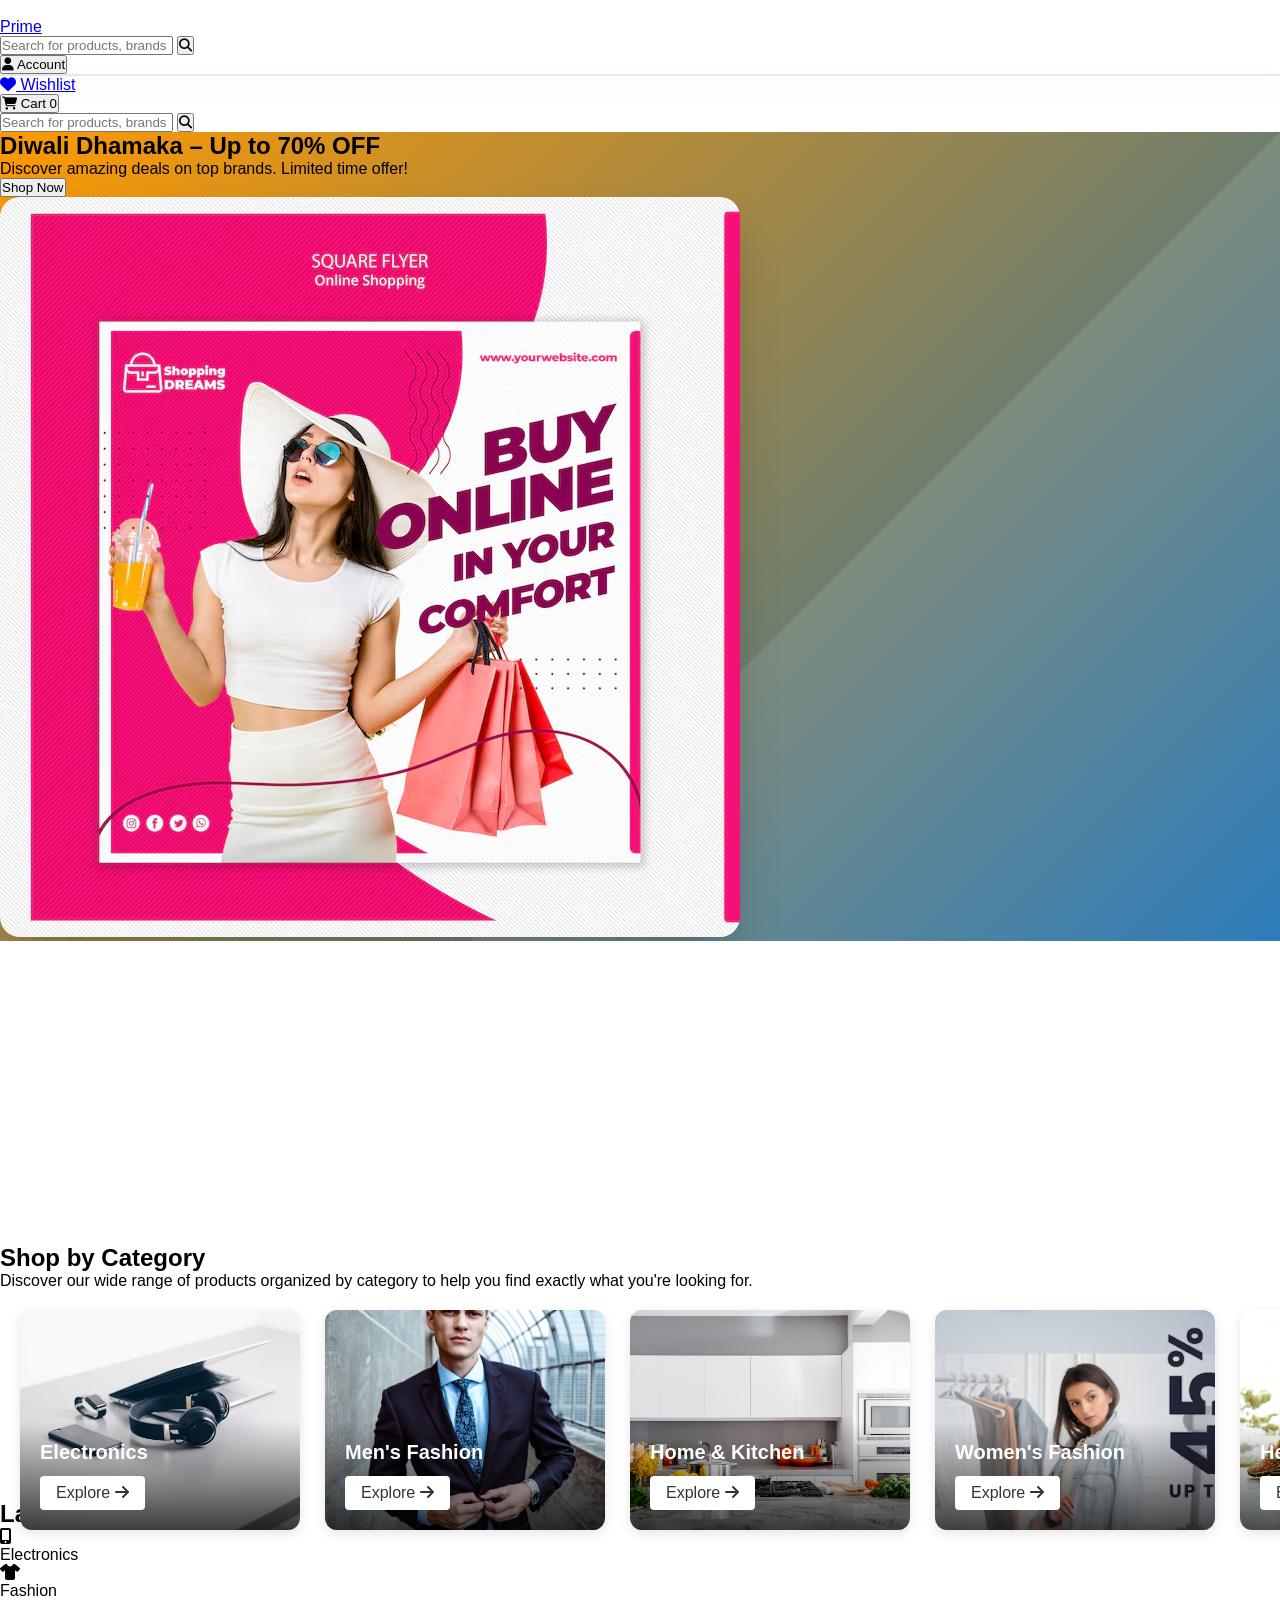
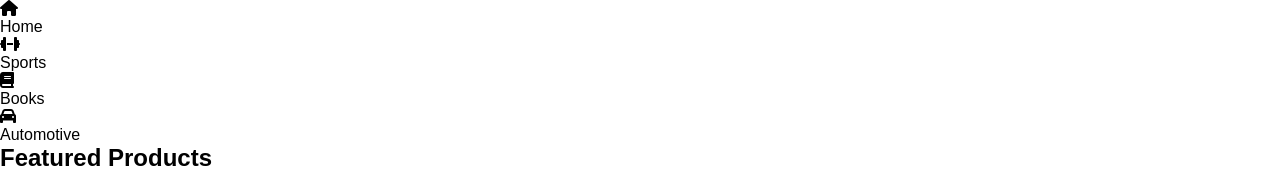
==== commit f619d7f0: "Update Prime.html" ====
--- a/Prime.html
+++ b/Prime.html
@@ -579,7 +579,7 @@
                         </div>
                     </div>
                     
-                    <div class="category-card" style="background-image: url('img/img-12.PNG'); background-size: cover;">
+                    <div class="category-card" style="background-image: url('img-12.PNG'); background-size: cover;">
                         <div class="category-content">
                             <h3>Women's Fashion</h3>
                             <a href="#" class="category-btn">Explore <i class="fas fa-arrow-right"></i></a>
@@ -694,7 +694,7 @@
                 rating: 4.7,
                 reviews: 128,
                 category: "jewellery",
-                image: "img/img-neck.PNG",
+                image: "img-neck.PNG",
                 description: "Zircon Double Love Necklace With Rhinestones Ins Personalized Heart-shaped Necklace Clavicle Chain Jewelry For Women Valentine's Day.",
                 features: ["Unique design", "stylish and beautiful","Good material", "comfortable wear","A variety of colors", "any choice"]
             }, 
@@ -706,7 +706,7 @@
                 rating: 4.3,
                 reviews: 89,
                 category: "Electronics",
-                image: "img/img-smart-watch.PNG",
+                image: "img-smart-watch.PNG",
                 description: "prepare a list of platform which deleiver oder in india allover in low cost.",
                 features: ["Heart Rate Monitor", "GPS Tracking", "Water Resistant", "7-day Battery"]
             },
@@ -718,7 +718,7 @@
                 rating: 4.7,
                 reviews: 256,
                 category: "Mens-Fashion",
-                image: "img/img-t-shrit.PNG",
+                image: "img-t-shrit.PNG",
                 description: "Comfortable and sustainable organic cotton t-shirt available in multiple colors. Perfect for everyday wear.",
                 features: ["100% Organic Cotton", "Machine Washable", "Multiple Colors", "Eco-friendly"]
             },
@@ -730,7 +730,7 @@
                 rating: 4.8,
                 reviews: 312,
                 category: "home&kitchen",
-                image: "img/img-water-bottle.PNG",
+                image: "img-water-bottle.PNG",
                 description: "Keep your drinks hot or cold for hours with this durable stainless steel water bottle. Eco-friendly and BPA-free.",
                 features: ["Double Wall Insulation", "BPA-free", "Leak-proof", "Eco-friendly"]
             },
@@ -742,7 +742,7 @@
                 rating: 4.9,
                 reviews: 67,
                 category: "Electronics",
-                image: "img/img-camera.PNG",
+                image: "img-camera.PNG",
                 description: "Capture stunning photos and videos with this professional-grade camera featuring 4K video and advanced autofocus.",
                 features: ["4K Video", "Advanced Autofocus", "Wi-Fi Connectivity", "Weather Sealed"]
             },
@@ -754,7 +754,7 @@
                 rating: 4.6,
                 reviews: 143,
                 category: "Health&wellness",
-                image: "img/img-mat.PNG",
+                image: "img-mat.PNG",
                 description: "Non-slip yoga mat with extra cushioning for comfort during your yoga practice. Eco-friendly materials.",
                 features: ["Non-slip Surface", "Extra Cushioning", "Eco-friendly", "Easy to Clean"]
             },
@@ -766,7 +766,7 @@
                 rating: 4.2,
                 reviews: 76,
                 category: "Electronics",
-                image: "img/img-wireless.PNG",
+                image: "img-wireless.PNG",
                 description: "Charge your compatible devices wirelessly with this fast charging pad. Sleek design with LED indicator.",
                 features: ["Fast Charging", "LED Indicator", "Sleek Design", "Universal Compatibility"]
             },
@@ -778,7 +778,7 @@
                 rating: 4.7,
                 reviews: 234,
                 category: "Mens-Fashion",
-                image: "img/img-running-shoes.PNG",
+                image: "img-running-shoes.PNG",
                 description: "Lightweight running shoes with advanced cushioning technology for maximum comfort during your runs.",
                 features: ["Advanced Cushioning", "Breathable Material", "Durable Sole", "Multiple Sizes"]
             },
@@ -790,7 +790,7 @@
                 rating: 4.5,
                 reviews: 98,
                 category: "home&kitchen",
-                image: "img/img-coffee-set.PNG",
+                image: "img-coffee-set.PNG",
                 description: "Set of 4 beautifully designed ceramic mugs perfect for your morning coffee or tea. Dishwasher safe.",
                 features: ["Set of 4", "Dishwasher Safe", "Elegant Design", "Comfortable Handle"]
             },
@@ -802,7 +802,7 @@
                 rating: 4.3,
                 reviews: 167,
                 category: "Electronics",
-                image: "img/img-bluetooth-speaker.PNG",
+                image: "img-bluetooth-speaker.PNG",
                 description: "Portable Bluetooth speaker with 360-degree sound and waterproof design. Perfect for outdoor activities.",
                 features: ["360-degree Sound", "Waterproof", "12-hour Battery", "Portable"]
             },
@@ -814,7 +814,7 @@
                 rating: 4.6,
                 reviews: 112,
                 category: "Electronics",
-                image: "img/img-desk-lamp.PNG",
+                image: "img-desk-lamp.PNG",
                 description: "Modern desk lamp with built-in wireless charger and adjustable brightness. Perfect for home office.",
                 features: ["Wireless Charger", "Adjustable Brightness", "Modern Design", "USB Port"]
             },  
@@ -826,7 +826,7 @@
                 rating: 4.7,
                 reviews: 128,
                 category: "Mens-Fashion",
-                image: "img/img-id-13.webp",
+                image: "img-id-13.webp",
                 description: "Zircon Double Love Necklace With Rhinestones Ins Personalized Heart-shaped Necklace Clavicle Chain Jewelry For Women Valentine's Day.",
                 features: ["Unique design", "stylish and beautiful","Good material", "comfortable wear","A variety of colors", "any choice"]
             }
@@ -1331,3 +1331,4 @@
 </body>
 
 </html>
+
